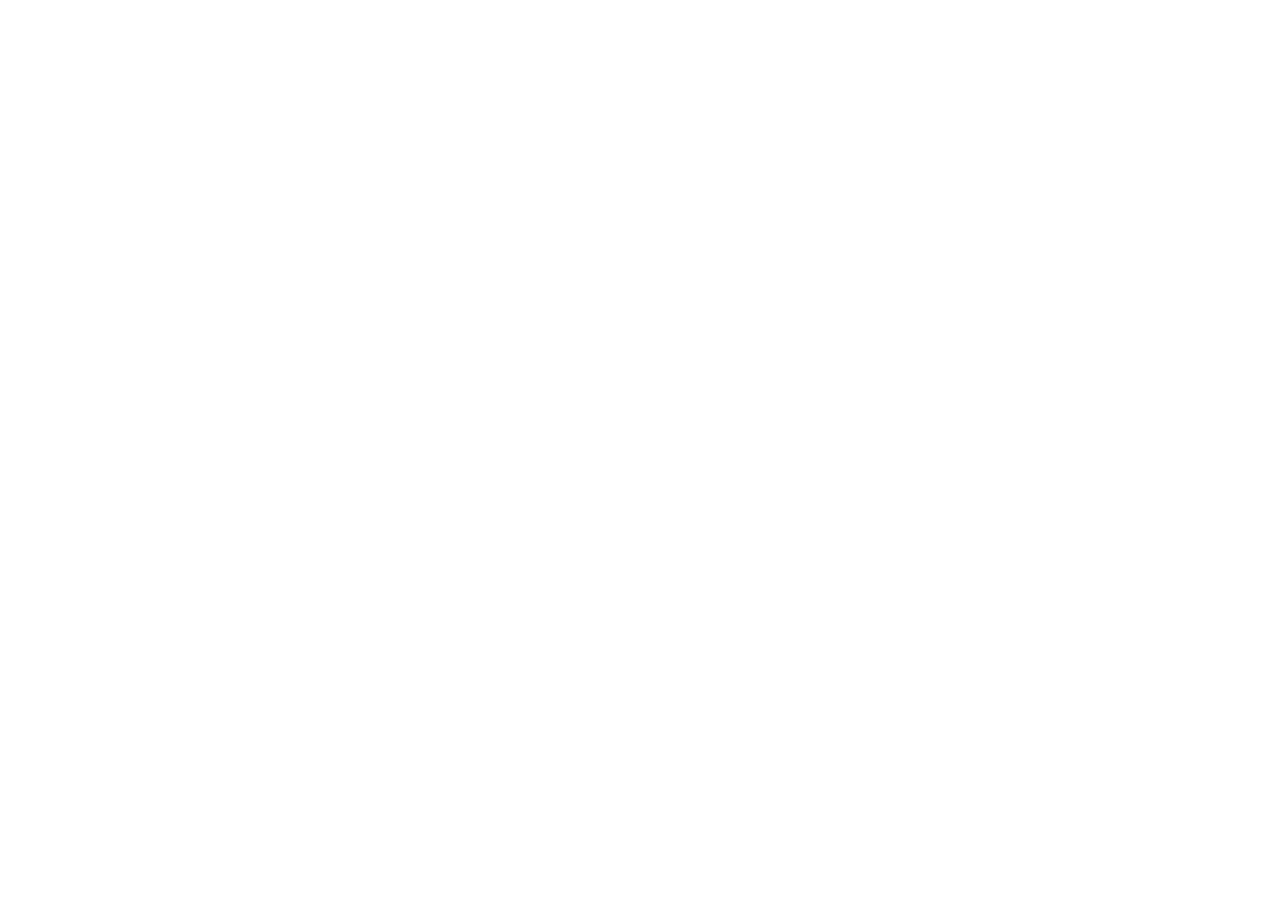
==== index.html @ 2c525b08 "Add files via upload" ====
<!DOCTYPE html>
    <html lang="en">
    <head>
        <meta charset="UTF-8">
        <meta name="viewport" content="width=device-width, initial-scale=1.0">

        <!--=============== FAVICON ===============-->
        <link rel="shortcut icon" href="" type="image/x-icon">

        <!--=============== BOXICONS ===============-->
        

        <!--=============== SWIPER CSS ===============-->
        <link rel="stylesheet" href="">

        <!--=============== CSS ===============-->
        <link rel="stylesheet" href="">

        <title> Responsive portfolio website Ansel </title>
    </head>
    <body>
        <!--=============== HEADER ===============-->
        <header class="header" id="header">
            
        </header>

        <!--=============== MAIN ===============-->
        <main class="main">
            <!--=============== HOME ===============-->
            <section class="home section" id="home">
                
            </section>
            
            <!--=============== ABOUT ===============-->
            <section class="about section" id="about">
                
            </section>

            <!--=============== SKILLS ===============-->
            <section class="skills section" id="skills">
                
            </section>

            <!--=============== SERVICES ===============-->
            <section class="services section">
                
            </section>

            <!--=============== WORK ===============-->
            <section class="work section" id="work">
                
            </section>

            <!--=============== TESTIMONIALS ===============-->
            <section class="testimonial section">
                
            </section>

            <!--=============== CONTACT ===============-->
            <section class="contact section" id="contact">
                
            </section>
        </main>

        <!--=============== FOOTER ===============-->
        <footer class="footer">
            
        </footer>

        <!--=============== SCROLLREVEAL ===============-->
        <script src=""></script>

        <!--=============== SWIPER JS ===============-->
        <script src=""></script>

        <!--=============== MIXITUP FILTER ===============-->
        <script src=""></script>

        <!--=============== MAIN JS ===============-->
        <script src=""></script>
    </body>
</html>
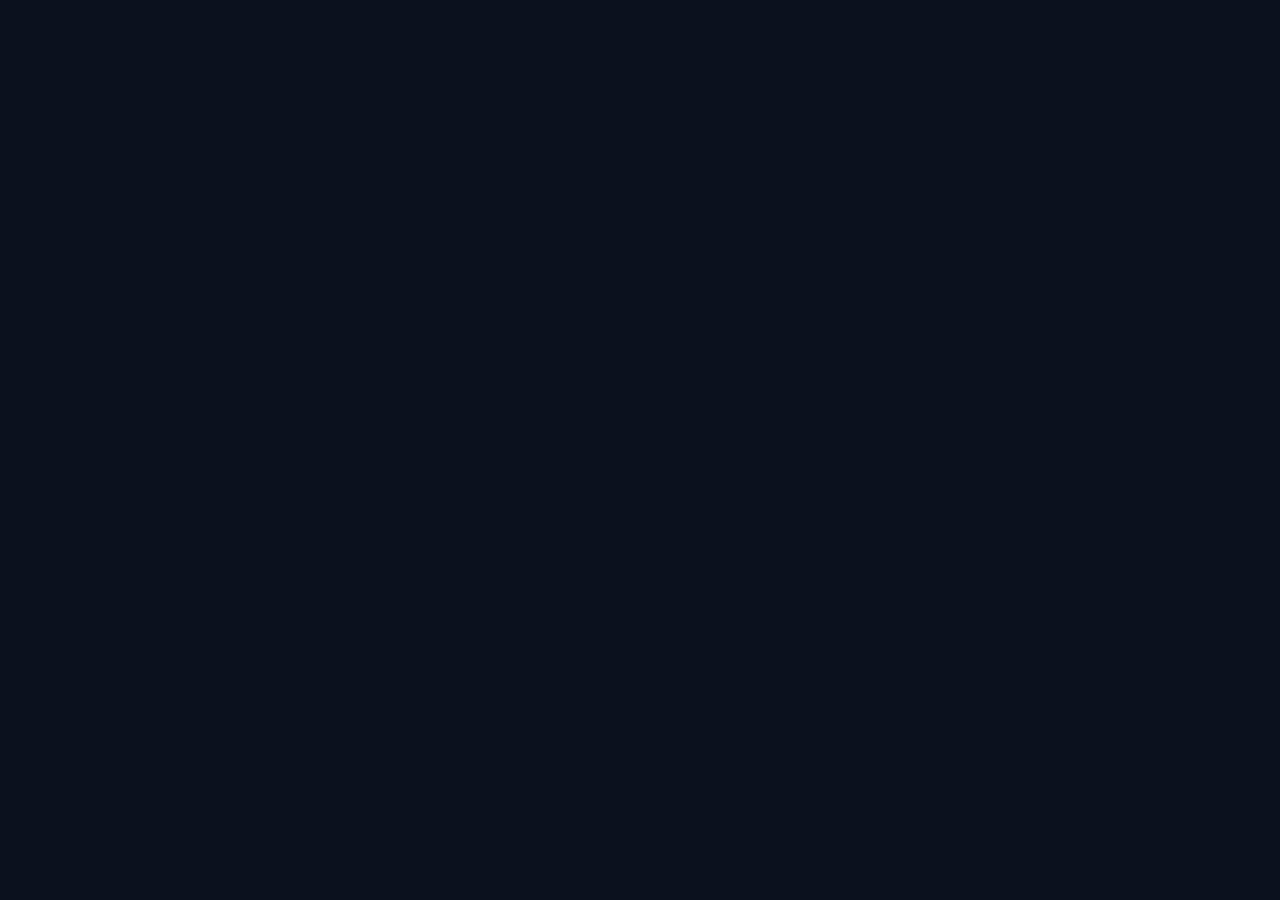
==== commit 1515e5a5: "prueba" ====
--- a/index.html
+++ b/index.html
@@ -5,13 +5,13 @@
         <meta name="viewport" content="width=device-width, initial-scale=1.0">
 
         <!--=============== FAVICON ===============-->
-        <link rel="shortcut icon" href="" type="image/x-icon">
+        <link rel="shortcut icon" href="assets/img/favicon.png" type="image/x-icon">
 
         <!--=============== BOXICONS ===============-->
-        
+        <link href='https://unpkg.com/boxicons@2.1.4/css/boxicons.min.css' rel='stylesheet'>
 
         <!--=============== SWIPER CSS ===============-->
-        <link rel="stylesheet" href="">
+        <link rel="stylesheet" href="assets/css/styles.css">
 
         <!--=============== CSS ===============-->
         <link rel="stylesheet" href="">
@@ -77,6 +77,6 @@
         <script src=""></script>
 
         <!--=============== MAIN JS ===============-->
-        <script src=""></script>
+        <script src="assets/js/main.js"></script>
     </body>
 </html>
--- a/assets/css/styles.css
+++ b/assets/css/styles.css
@@ -0,0 +1,219 @@
+/*=============== GOOGLE FONTS ===============*/
+@import url("https://fonts.googleapis.com/css2?family=Poppins:wght@400;500;600&display=swap");
+
+/*=============== VARIABLES CSS ===============*/
+:root {
+  --header-height: 3.5rem;
+
+  /*========== Colors ==========*/
+  /*Color mode HSL(hue, saturation, lightness)*/
+  /*
+        Purple: hsl(250, 66%, 75%)
+        Blue: hsl(207, 90%, 72%)
+        Pink: hsl(356, 66%, 75%)
+        Teal: hsl(174, 63%, 62%)
+  */
+  --first-hue: 250;
+  --sat: 66%;
+  --lig: 75%;
+  --second-hue: 219;
+  --first-color: hsl(var(--first-hue), var(--sat), var(--lig));
+  --first-color-alt: hsl(var(--first-hue), var(--sat), 71%); /* -4% */
+  --title-color: hsl(var(--second-hue), 15%, 95%);
+  --text-color: hsl(var(--second-hue), 8%, 75%);
+  --text-color-light: hsl(var(--second-hue), 4%, 55%);
+  --body-color: hsl(var(--second-hue), 48%, 8%);
+  --container-color: hsl(var(--second-hue), 32%, 12%);
+
+  /*========== Font and typography ==========*/
+  /*.5rem = 8px | 1rem = 16px ...*/
+  --body-font: 'Poppins', sans-serif;
+  --biggest-font-size: 1.75rem;
+  --h1-font-size: 1.5rem;
+  --h2-font-size: 1.25rem;
+  --h3-font-size: 1rem;
+  --normal-font-size: .938rem;
+  --small-font-size: .813rem;
+  --smaller-font-size: .75rem;
+  --tiny-font-size: .625rem;
+
+  /*========== Font weight ==========*/
+  --font-medium: 500;
+  --font-semibold: 600;
+
+  /*========== z index ==========*/
+  --z-tooltip: 10;
+  --z-fixed: 100;
+  --z-modal: 1000;
+}
+
+/* Responsive typography */
+@media screen and (min-width: 968px) {
+  :root {
+    --biggest-font-size: 2.5rem;
+    --h1-font-size: 2.25rem;
+    --h2-font-size: 1.5rem;
+    --h3-font-size: 1.25rem;
+    --normal-font-size: 1rem;
+    --small-font-size: .875rem;
+    --smaller-font-size: .813rem;
+  }
+}
+
+/*=============== BASE ===============*/
+* {
+  box-sizing: border-box;
+  padding: 0;
+  margin: 0;
+}
+
+html {
+  scroll-behavior: smooth;
+}
+
+body,
+button,
+input,
+textarea {
+  font-family: var(--body-font);
+  font-size: var(--normal-font-size);
+}
+
+body {
+  background-color: var(--body-color);
+  color: var(--text-color);
+  transition: .4s; /* for light mode animation */
+}
+
+h1, h2, h3 {
+  color: var(--title-color);
+  font-weight: var(--font-semibold);
+}
+
+ul {
+  list-style: none;
+}
+
+a {
+  text-decoration: none;
+}
+
+button {
+  cursor: pointer;
+  border: none;
+  outline: none;
+}
+
+img {
+  max-width: 100%;
+  height: auto;
+}
+
+/*=============== THEME ===============*/
+
+
+/*========== Variables Dark theme ==========*/
+
+
+/*========== 
+    Color changes in some parts of 
+    the website, in light theme
+==========*/
+
+
+/*=============== REUSABLE CSS CLASSES ===============*/
+.container {
+  max-width: 968px;
+  margin-left: 1rem;
+  margin-right: 1rem;
+}
+
+.grid {
+  display: grid;
+  gap: 1.25rem;
+}
+
+.main {
+  overflow: hidden;
+}
+
+.section {
+  padding: 4.5rem 0 1rem;
+}
+
+.section__title, 
+.section__subtitle {
+  text-align: center;
+}
+
+.section__title {
+  font-size: var(--h2-font-size);
+  color: var(--first-color);
+  margin-bottom: 2rem;
+}
+
+.section__subtitle {
+  display: block;
+  font-size: var(--smaller-font-size);
+  color: var(--text-color-light);
+}
+
+/*=============== HEADER & NAV===============*/
+
+
+/* Active link */
+
+
+/* Change background header */
+
+
+/*=============== HOME ===============*/
+
+
+/*=============== BUTTONS ===============*/
+
+
+/*=============== ABOUT ===============*/
+
+
+/*=============== SKILLS ===============*/
+
+
+/*=============== SERVICES ===============*/
+
+
+/* Services modal */
+
+
+/*Active modal*/
+
+
+/*=============== WORK ===============*/
+
+
+/* Active item work*/
+
+
+/*=============== TESTIMONIAL ===============*/
+
+
+/* Swiper class */
+
+
+/*=============== CONTACT ===============*/
+
+
+/*=============== FOOTER ===============*/
+
+
+/*=============== SCROLL BAR ===============*/
+
+
+/*=============== BREAKPOINTS ===============*/
+/* For small devices */
+
+
+/* For medium devices */
+
+
+/* For large devices */
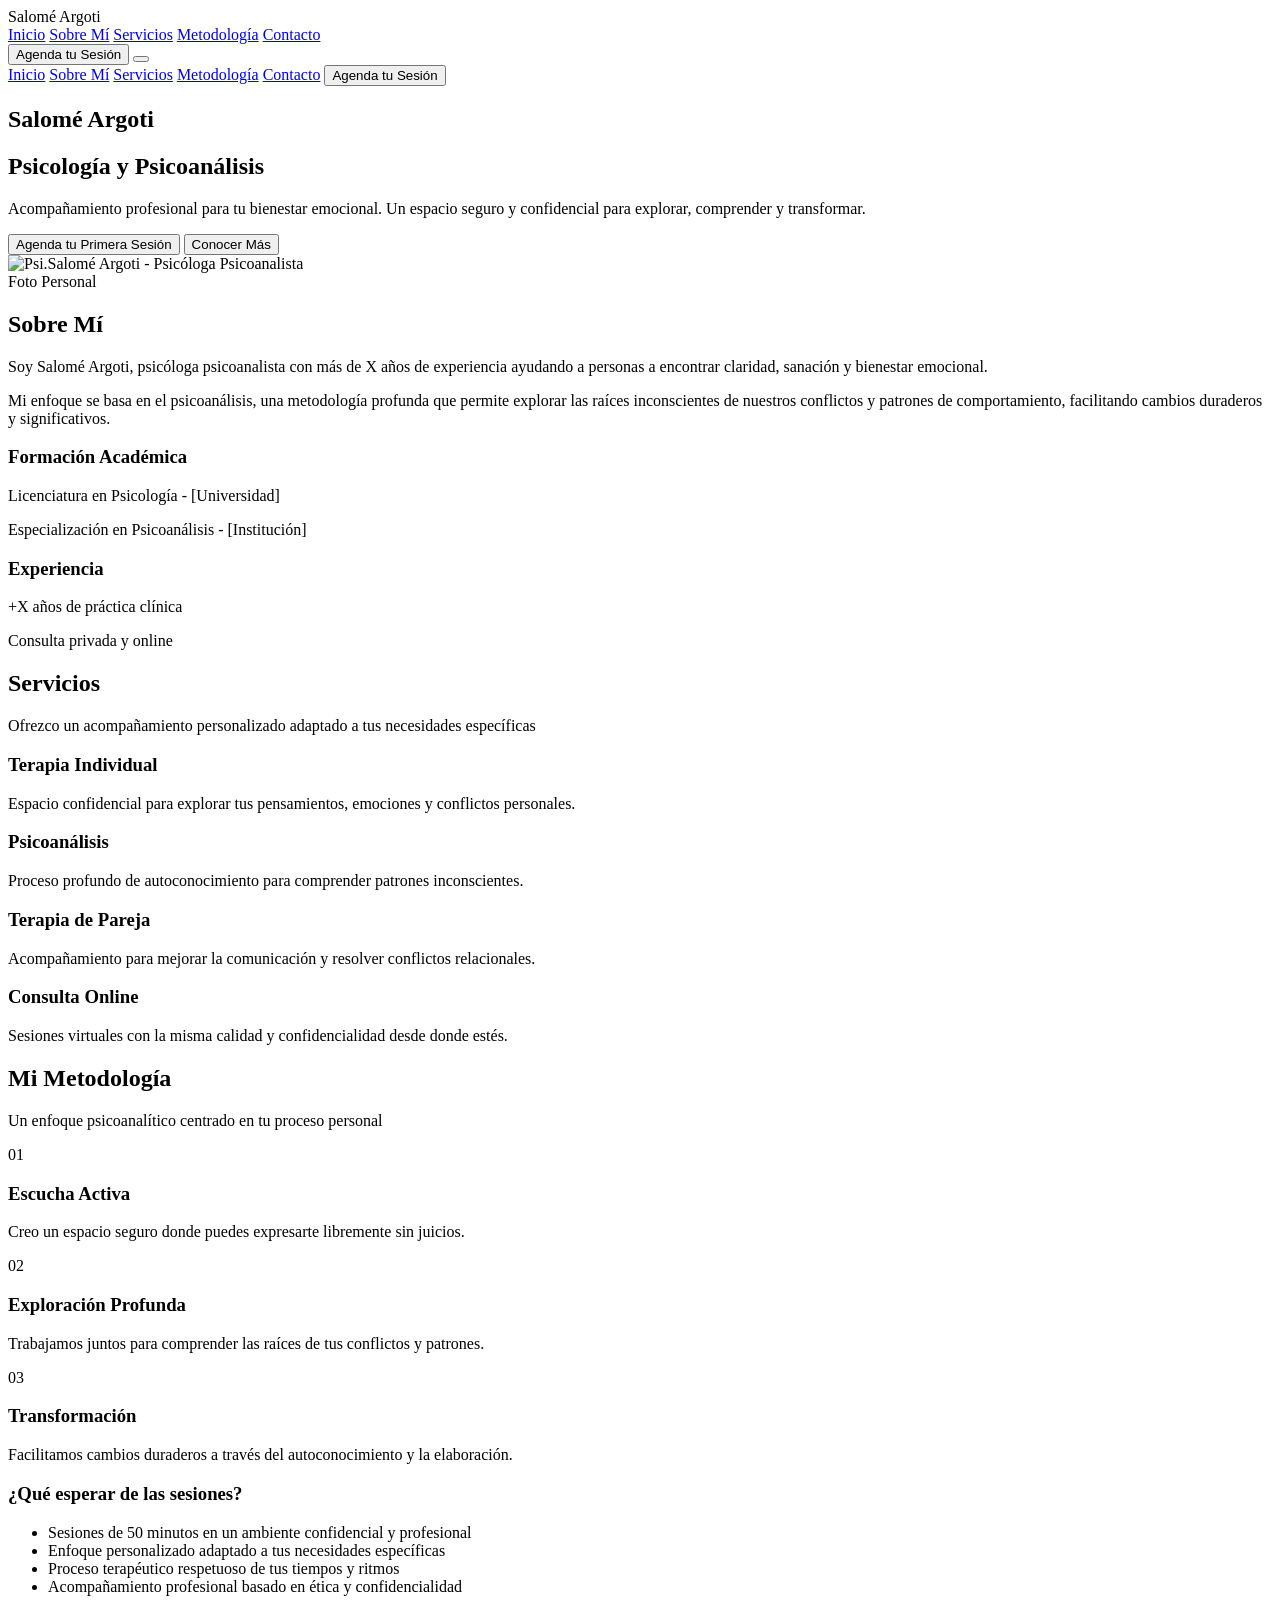
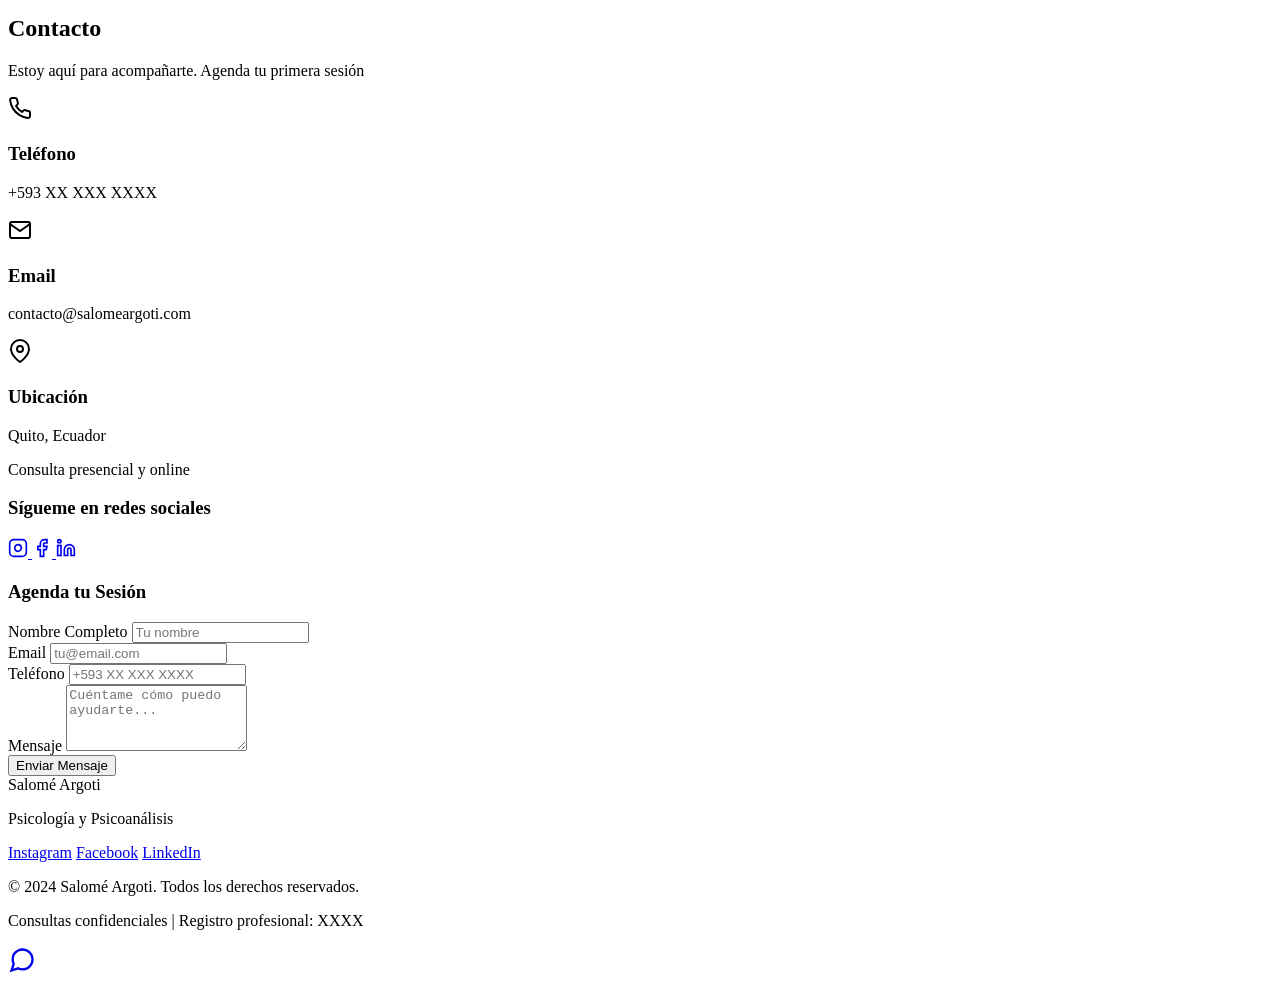
==== commit 6c976b3c: "psi" ====
--- a/index.html
+++ b/index.html
@@ -1,82 +1,372 @@
-<!DOCTYPE html>
-    <html lang="en">
-    <head>
-        <meta charset="UTF-8">
-        <meta name="viewport" content="width=device-width, initial-scale=1.0">
-
-        <!--=============== FAVICON ===============-->
-        <link rel="shortcut icon" href="assets/img/favicon.png" type="image/x-icon">
-
-        <!--=============== BOXICONS ===============-->
-        <link href='https://unpkg.com/boxicons@2.1.4/css/boxicons.min.css' rel='stylesheet'>
-
-        <!--=============== SWIPER CSS ===============-->
-        <link rel="stylesheet" href="assets/css/styles.css">
-
-        <!--=============== CSS ===============-->
-        <link rel="stylesheet" href="">
-
-        <title> Responsive portfolio website Ansel </title>
-    </head>
-    <body>
-        <!--=============== HEADER ===============-->
-        <header class="header" id="header">
-            
-        </header>
-
-        <!--=============== MAIN ===============-->
-        <main class="main">
-            <!--=============== HOME ===============-->
-            <section class="home section" id="home">
-                
-            </section>
-            
-            <!--=============== ABOUT ===============-->
-            <section class="about section" id="about">
-                
-            </section>
-
-            <!--=============== SKILLS ===============-->
-            <section class="skills section" id="skills">
-                
-            </section>
-
-            <!--=============== SERVICES ===============-->
-            <section class="services section">
-                
-            </section>
-
-            <!--=============== WORK ===============-->
-            <section class="work section" id="work">
-                
-            </section>
-
-            <!--=============== TESTIMONIALS ===============-->
-            <section class="testimonial section">
-                
-            </section>
-
-            <!--=============== CONTACT ===============-->
-            <section class="contact section" id="contact">
-                
-            </section>
-        </main>
-
-        <!--=============== FOOTER ===============-->
-        <footer class="footer">
-            
-        </footer>
-
-        <!--=============== SCROLLREVEAL ===============-->
-        <script src=""></script>
-
-        <!--=============== SWIPER JS ===============-->
-        <script src=""></script>
-
-        <!--=============== MIXITUP FILTER ===============-->
-        <script src=""></script>
-
-        <!--=============== MAIN JS ===============-->
-        <script src="assets/js/main.js"></script>
-    </body>
-</html>+<!DOCTYPE html>
+<html lang="es">
+<head>
+    <meta charset="UTF-8">
+    <meta name="viewport" content="width=device-width, initial-scale=1.0">
+    <meta name="description" content="Salomé Argoti - Psicóloga Psicoanalista. Acompañamiento profesional para tu bienestar emocional en Quito, Ecuador.">
+    <meta name="keywords" content="psicóloga, psicoanalista, terapia, Quito, Ecuador, salud mental">
+    <title>Salomé Argoti - Psicóloga Psicoanalista</title>
+    
+    <!-- Styles -->
+    <link rel="stylesheet" href="assets/css/style.css">
+    
+    <!-- Google Fonts -->
+    <link href="https://fonts.googleapis.com/css2?family=Inter:wght@300;400;500;600;700;800&display=swap" rel="stylesheet">
+</head>
+<body>
+    <!-- Navbar -->
+    <nav id="navbar">
+        <div class="container">
+            <div class="nav-content">
+                <div class="logo">Salomé Argoti</div>
+                
+                <div class="nav-links" id="navLinks">
+                    <a href="#inicio" class="nav-link">Inicio</a>
+                    <a href="#sobre-mi" class="nav-link">Sobre Mí</a>
+                    <a href="#servicios" class="nav-link">Servicios</a>
+                    <a href="#metodologia" class="nav-link">Metodología</a>
+                    <a href="#contacto" class="nav-link">Contacto</a>
+                </div>
+
+                <button class="btn-primary desktop-only" onclick="scrollToSection('contacto')">
+                    Agenda tu Sesión
+                </button>
+
+                <button class="hamburger" id="hamburger" aria-label="Menu">
+                    <span></span>
+                    <span></span>
+                    <span></span>
+                </button>
+            </div>
+        </div>
+    </nav>
+
+    <!-- Mobile Menu -->
+    <div class="mobile-menu" id="mobileMenu">
+        <a href="#inicio" class="mobile-link">Inicio</a>
+        <a href="#sobre-mi" class="mobile-link">Sobre Mí</a>
+        <a href="#servicios" class="mobile-link">Servicios</a>
+        <a href="#metodologia" class="mobile-link">Metodología</a>
+        <a href="#contacto" class="mobile-link">Contacto</a>
+        <button class="btn-primary" onclick="scrollToSection('contacto')">
+            Agenda tu Sesión
+        </button>
+    </div>
+
+    <!-- Hero Section -->
+    <section id="inicio" class="hero">
+        <div class="container">
+            <div class="hero-grid">
+                <div class="hero-content">
+                    <h1 class="hero-title fade-in">Salomé Argoti</h1>
+                    <h2 class="hero-subtitle fade-in-delay-1">Psicología y Psicoanálisis</h2>
+                    <p class="hero-text fade-in-delay-2">
+                        Acompañamiento profesional para tu bienestar emocional. 
+                        Un espacio seguro y confidencial para explorar, comprender y transformar.
+                    </p>
+                    <div class="hero-buttons fade-in-delay-3">
+                        <button class="btn-primary" onclick="scrollToSection('contacto')">
+                            Agenda tu Primera Sesión
+                        </button>
+                        <button class="btn-secondary" onclick="scrollToSection('sobre-mi')">
+                            Conocer Más
+                        </button>
+                    </div>
+                </div>
+             <div class="hero-image fade-in-delay-2">
+                <img src="assets/images/hero-salome.jpg" 
+                 alt="Psi.Salomé Argoti - Psicóloga Psicoanalista"
+                 class="hero-img">
+                </div>
+            </div>
+        </div>
+    </section>
+
+    <!-- Sobre Mí Section -->
+    <section id="sobre-mi" class="about">
+        <div class="container">
+            <div class="about-grid">
+                <div class="about-image">
+                    <div class="image-placeholder">
+                        <span>Foto Personal</span>
+                    </div>
+                </div>
+                <div class="about-content">
+                    <h2 class="section-title">Sobre Mí</h2>
+                    <div class="title-divider"></div>
+                    <p class="about-text">
+                        Soy Salomé Argoti, psicóloga psicoanalista con más de X años de experiencia 
+                        ayudando a personas a encontrar claridad, sanación y bienestar emocional.
+                    </p>
+                    <p class="about-text">
+                        Mi enfoque se basa en el psicoanálisis, una metodología profunda que permite 
+                        explorar las raíces inconscientes de nuestros conflictos y patrones de 
+                        comportamiento, facilitando cambios duraderos y significativos.
+                    </p>
+                    
+                    <div class="credentials">
+                        <div class="credential-item">
+                            <div class="bullet"></div>
+                            <div>
+                                <h3 class="credential-title">Formación Académica</h3>
+                                <p class="credential-text">Licenciatura en Psicología - [Universidad]</p>
+                                <p class="credential-text">Especialización en Psicoanálisis - [Institución]</p>
+                            </div>
+                        </div>
+                        <div class="credential-item">
+                            <div class="bullet"></div>
+                            <div>
+                                <h3 class="credential-title">Experiencia</h3>
+                                <p class="credential-text">+X años de práctica clínica</p>
+                                <p class="credential-text">Consulta privada y online</p>
+                            </div>
+                        </div>
+                    </div>
+                </div>
+            </div>
+        </div>
+    </section>
+
+    <!-- Servicios Section -->
+    <section id="servicios" class="services">
+        <div class="container">
+            <div class="section-header">
+                <h2 class="section-title">Servicios</h2>
+                <div class="title-divider center"></div>
+                <p class="section-description">
+                    Ofrezco un acompañamiento personalizado adaptado a tus necesidades específicas
+                </p>
+            </div>
+
+            <div class="services-grid">
+                <div class="service-card">
+                    <div class="service-icon">
+                        <div class="icon-inner"></div>
+                    </div>
+                    <h3 class="service-title">Terapia Individual</h3>
+                    <p class="service-description">
+                        Espacio confidencial para explorar tus pensamientos, emociones y conflictos personales.
+                    </p>
+                </div>
+
+                <div class="service-card">
+                    <div class="service-icon">
+                        <div class="icon-inner"></div>
+                    </div>
+                    <h3 class="service-title">Psicoanálisis</h3>
+                    <p class="service-description">
+                        Proceso profundo de autoconocimiento para comprender patrones inconscientes.
+                    </p>
+                </div>
+
+                <div class="service-card">
+                    <div class="service-icon">
+                        <div class="icon-inner"></div>
+                    </div>
+                    <h3 class="service-title">Terapia de Pareja</h3>
+                    <p class="service-description">
+                        Acompañamiento para mejorar la comunicación y resolver conflictos relacionales.
+                    </p>
+                </div>
+
+                <div class="service-card">
+                    <div class="service-icon">
+                        <div class="icon-inner"></div>
+                    </div>
+                    <h3 class="service-title">Consulta Online</h3>
+                    <p class="service-description">
+                        Sesiones virtuales con la misma calidad y confidencialidad desde donde estés.
+                    </p>
+                </div>
+            </div>
+        </div>
+    </section>
+
+    <!-- Metodología Section -->
+    <section id="metodologia" class="methodology">
+        <div class="container">
+            <div class="section-header">
+                <h2 class="section-title">Mi Metodología</h2>
+                <div class="title-divider center"></div>
+                <p class="section-description">
+                    Un enfoque psicoanalítico centrado en tu proceso personal
+                </p>
+            </div>
+
+            <div class="methodology-grid">
+                <div class="methodology-item">
+                    <div class="step-number">01</div>
+                    <h3 class="methodology-title">Escucha Activa</h3>
+                    <p class="methodology-description">
+                        Creo un espacio seguro donde puedes expresarte libremente sin juicios.
+                    </p>
+                </div>
+
+                <div class="methodology-item">
+                    <div class="step-number">02</div>
+                    <h3 class="methodology-title">Exploración Profunda</h3>
+                    <p class="methodology-description">
+                        Trabajamos juntos para comprender las raíces de tus conflictos y patrones.
+                    </p>
+                </div>
+
+                <div class="methodology-item">
+                    <div class="step-number">03</div>
+                    <h3 class="methodology-title">Transformación</h3>
+                    <p class="methodology-description">
+                        Facilitamos cambios duraderos a través del autoconocimiento y la elaboración.
+                    </p>
+                </div>
+            </div>
+
+            <div class="expectations-box">
+                <h3 class="expectations-title">¿Qué esperar de las sesiones?</h3>
+                <ul class="expectations-list">
+                    <li>Sesiones de 50 minutos en un ambiente confidencial y profesional</li>
+                    <li>Enfoque personalizado adaptado a tus necesidades específicas</li>
+                    <li>Proceso terapéutico respetuoso de tus tiempos y ritmos</li>
+                    <li>Acompañamiento profesional basado en ética y confidencialidad</li>
+                </ul>
+            </div>
+        </div>
+    </section>
+
+    <!-- Contacto Section -->
+    <section id="contacto" class="contact">
+        <div class="container">
+            <div class="section-header">
+                <h2 class="section-title">Contacto</h2>
+                <div class="title-divider center"></div>
+                <p class="section-description">
+                    Estoy aquí para acompañarte. Agenda tu primera sesión
+                </p>
+            </div>
+
+            <div class="contact-grid">
+                <div class="contact-info">
+                    <div class="contact-item">
+                        <div class="contact-icon">
+                            <svg xmlns="http://www.w3.org/2000/svg" width="24" height="24" viewBox="0 0 24 24" fill="none" stroke="currentColor" stroke-width="2">
+                                <path d="M22 16.92v3a2 2 0 0 1-2.18 2 19.79 19.79 0 0 1-8.63-3.07 19.5 19.5 0 0 1-6-6 19.79 19.79 0 0 1-3.07-8.67A2 2 0 0 1 4.11 2h3a2 2 0 0 1 2 1.72 12.84 12.84 0 0 0 .7 2.81 2 2 0 0 1-.45 2.11L8.09 9.91a16 16 0 0 0 6 6l1.27-1.27a2 2 0 0 1 2.11-.45 12.84 12.84 0 0 0 2.81.7A2 2 0 0 1 22 16.92z"/>
+                            </svg>
+                        </div>
+                        <div>
+                            <h3 class="contact-label">Teléfono</h3>
+                            <p class="contact-value">+593 XX XXX XXXX</p>
+                        </div>
+                    </div>
+
+                    <div class="contact-item">
+                        <div class="contact-icon">
+                            <svg xmlns="http://www.w3.org/2000/svg" width="24" height="24" viewBox="0 0 24 24" fill="none" stroke="currentColor" stroke-width="2">
+                                <path d="M4 4h16c1.1 0 2 .9 2 2v12c0 1.1-.9 2-2 2H4c-1.1 0-2-.9-2-2V6c0-1.1.9-2 2-2z"/>
+                                <polyline points="22,6 12,13 2,6"/>
+                            </svg>
+                        </div>
+                        <div>
+                            <h3 class="contact-label">Email</h3>
+                            <p class="contact-value">contacto@salomeargoti.com</p>
+                        </div>
+                    </div>
+
+                    <div class="contact-item">
+                        <div class="contact-icon">
+                            <svg xmlns="http://www.w3.org/2000/svg" width="24" height="24" viewBox="0 0 24 24" fill="none" stroke="currentColor" stroke-width="2">
+                                <path d="M21 10c0 7-9 13-9 13s-9-6-9-13a9 9 0 0 1 18 0z"/>
+                                <circle cx="12" cy="10" r="3"/>
+                            </svg>
+                        </div>
+                        <div>
+                            <h3 class="contact-label">Ubicación</h3>
+                            <p class="contact-value">Quito, Ecuador</p>
+                            <p class="contact-value">Consulta presencial y online</p>
+                        </div>
+                    </div>
+
+                    <div class="social-section">
+                        <h3 class="social-title">Sígueme en redes sociales</h3>
+                        <div class="social-icons">
+                            <a href="#" class="social-icon" aria-label="Instagram">
+                                <svg xmlns="http://www.w3.org/2000/svg" width="20" height="20" viewBox="0 0 24 24" fill="none" stroke="currentColor" stroke-width="2">
+                                    <rect x="2" y="2" width="20" height="20" rx="5" ry="5"/>
+                                    <path d="M16 11.37A4 4 0 1 1 12.63 8 4 4 0 0 1 16 11.37z"/>
+                                    <line x1="17.5" y1="6.5" x2="17.51" y2="6.5"/>
+                                </svg>
+                            </a>
+                            <a href="#" class="social-icon" aria-label="Facebook">
+                                <svg xmlns="http://www.w3.org/2000/svg" width="20" height="20" viewBox="0 0 24 24" fill="none" stroke="currentColor" stroke-width="2">
+                                    <path d="M18 2h-3a5 5 0 0 0-5 5v3H7v4h3v8h4v-8h3l1-4h-4V7a1 1 0 0 1 1-1h3z"/>
+                                </svg>
+                            </a>
+                            <a href="#" class="social-icon" aria-label="LinkedIn">
+                                <svg xmlns="http://www.w3.org/2000/svg" width="20" height="20" viewBox="0 0 24 24" fill="none" stroke="currentColor" stroke-width="2">
+                                    <path d="M16 8a6 6 0 0 1 6 6v7h-4v-7a2 2 0 0 0-2-2 2 2 0 0 0-2 2v7h-4v-7a6 6 0 0 1 6-6z"/>
+                                    <rect x="2" y="9" width="4" height="12"/>
+                                    <circle cx="4" cy="4" r="2"/>
+                                </svg>
+                            </a>
+                        </div>
+                    </div>
+                </div>
+
+                <div class="contact-form-container">
+                    <h3 class="form-title">Agenda tu Sesión</h3>
+                    <div class="contact-form">
+                        <div class="form-group">
+                            <label for="name" class="form-label">Nombre Completo</label>
+                            <input type="text" id="name" class="form-input" placeholder="Tu nombre">
+                        </div>
+                        <div class="form-group">
+                            <label for="email" class="form-label">Email</label>
+                            <input type="email" id="email" class="form-input" placeholder="tu@email.com">
+                        </div>
+                        <div class="form-group">
+                            <label for="phone" class="form-label">Teléfono</label>
+                            <input type="tel" id="phone" class="form-input" placeholder="+593 XX XXX XXXX">
+                        </div>
+                        <div class="form-group">
+                            <label for="message" class="form-label">Mensaje</label>
+                            <textarea id="message" class="form-textarea" rows="4" placeholder="Cuéntame cómo puedo ayudarte..."></textarea>
+                        </div>
+                        <button class="btn-primary btn-full" onclick="handleSubmit()">
+                            Enviar Mensaje
+                        </button>
+                    </div>
+                </div>
+            </div>
+        </div>
+    </section>
+
+    <!-- Footer -->
+    <footer class="footer">
+        <div class="container">
+            <div class="footer-content">
+                <div class="footer-logo">Salomé Argoti</div>
+                <p class="footer-subtitle">Psicología y Psicoanálisis</p>
+                <div class="footer-links">
+                    <a href="#" class="footer-link">Instagram</a>
+                    <a href="#" class="footer-link">Facebook</a>
+                    <a href="#" class="footer-link">LinkedIn</a>
+                </div>
+                <div class="footer-bottom">
+                    <p class="footer-text">© 2024 Salomé Argoti. Todos los derechos reservados.</p>
+                    <p class="footer-text">Consultas confidenciales | Registro profesional: XXXX</p>
+                </div>
+            </div>
+        </div>
+    </footer>
+
+    <!-- WhatsApp Floating Button -->
+    <a href="https://wa.me/593XXXXXXXXX" target="_blank" rel="noopener noreferrer" class="whatsapp-float" aria-label="WhatsApp">
+        <svg xmlns="http://www.w3.org/2000/svg" width="28" height="28" viewBox="0 0 24 24" fill="none" stroke="currentColor" stroke-width="2">
+            <path d="M21 11.5a8.38 8.38 0 0 1-.9 3.8 8.5 8.5 0 0 1-7.6 4.7 8.38 8.38 0 0 1-3.8-.9L3 21l1.9-5.7a8.38 8.38 0 0 1-.9-3.8 8.5 8.5 0 0 1 4.7-7.6 8.38 8.38 0 0 1 3.8-.9h.5a8.48 8.48 0 0 1 8 8v.5z"/>
+        </svg>
+    </a>
+
+    <!-- Scripts -->
+    <script src="https://cdnjs.cloudflare.com/ajax/libs/jquery/3.6.0/jquery.min.js"></script>
+    <script src="assets/js/particles.min.js"></script>
+    <script src="assets/js/app.js"></script>
+    <script src="assets/js/script.js"></script>
+</body>
+</html>
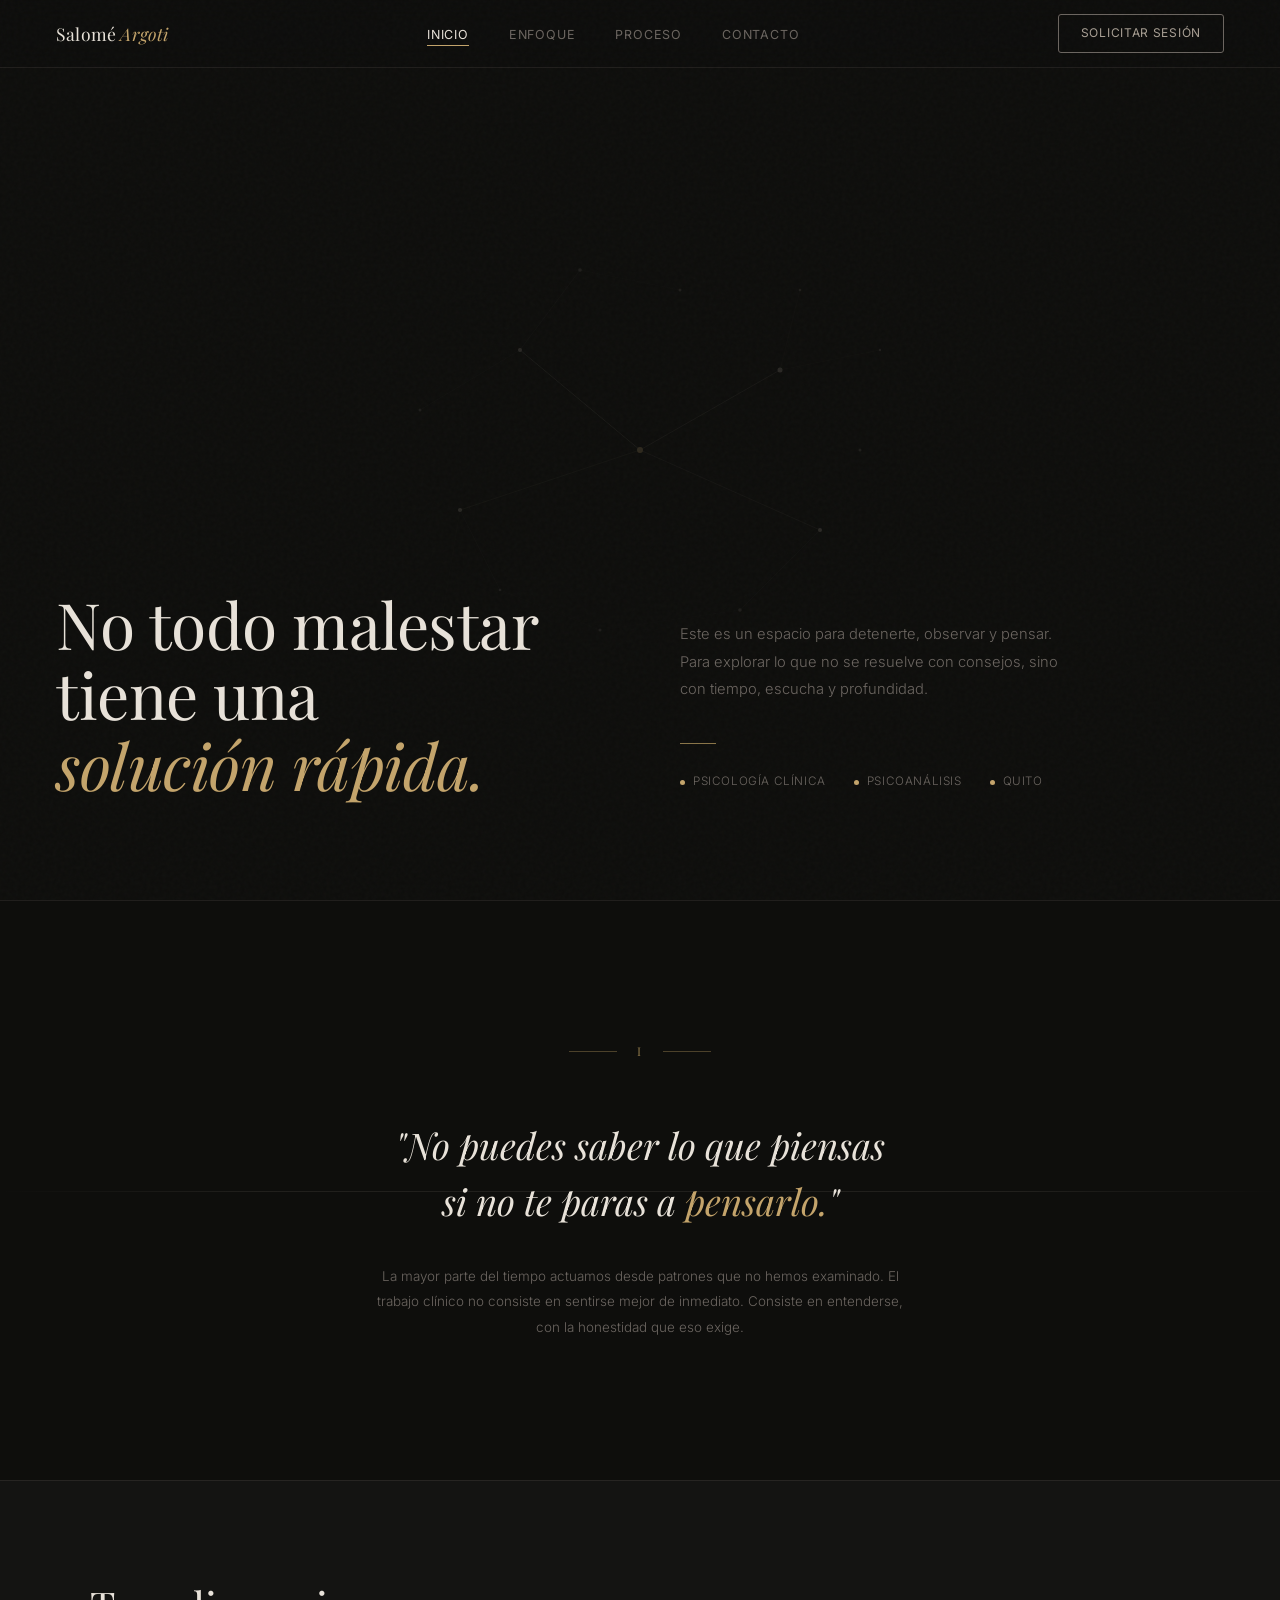
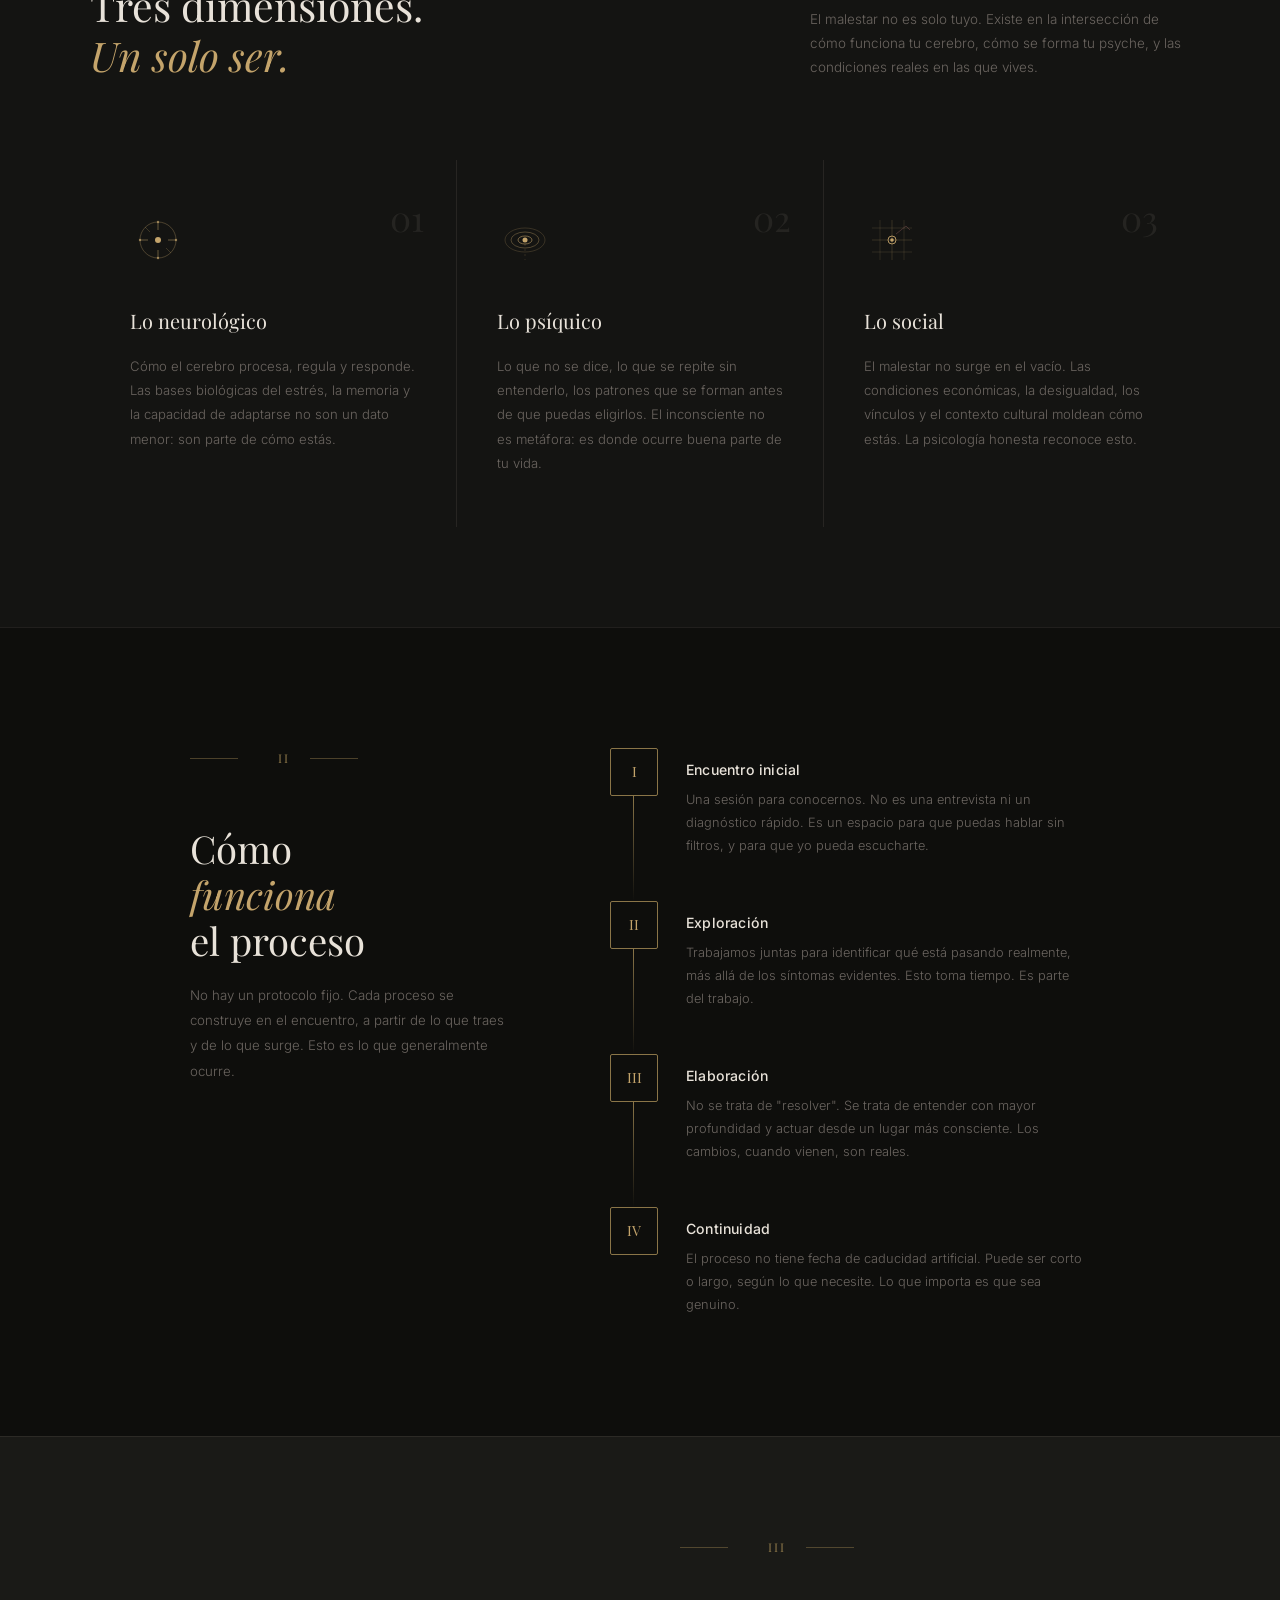
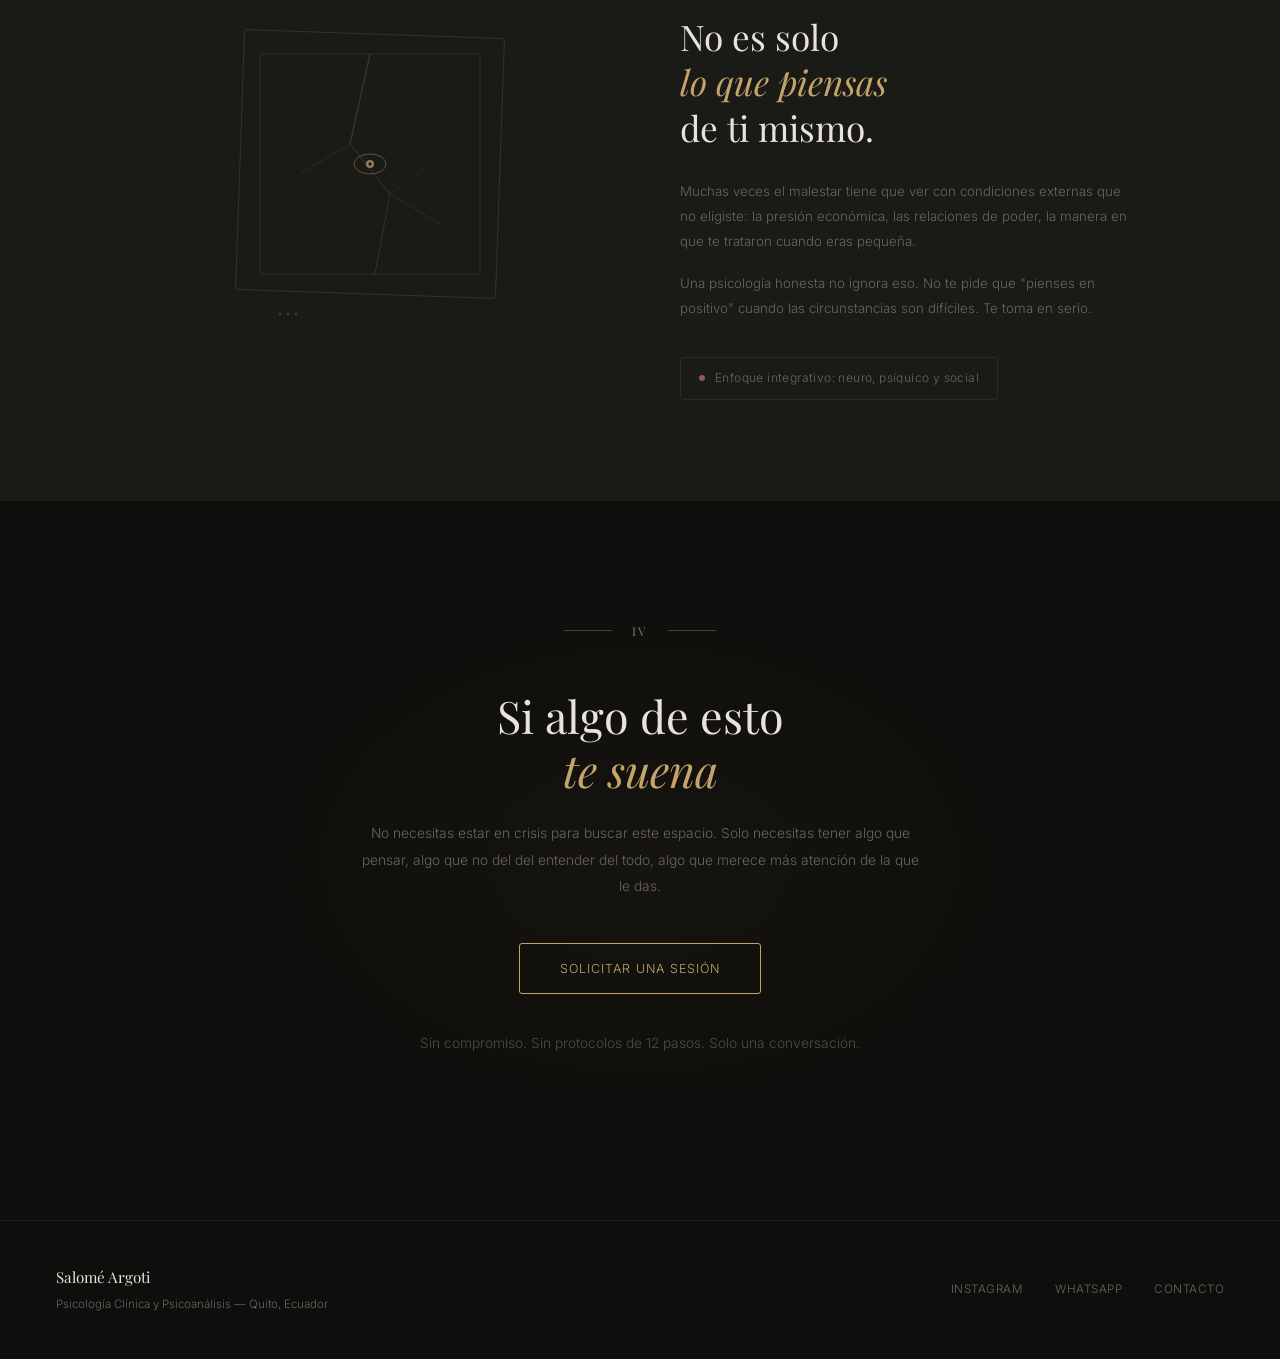
==== commit 38809b8c: "me new brand" ====
--- a/index.html
+++ b/index.html
@@ -1,372 +1,387 @@
 <!DOCTYPE html>
 <html lang="es">
 <head>
-    <meta charset="UTF-8">
-    <meta name="viewport" content="width=device-width, initial-scale=1.0">
-    <meta name="description" content="Salomé Argoti - Psicóloga Psicoanalista. Acompañamiento profesional para tu bienestar emocional en Quito, Ecuador.">
-    <meta name="keywords" content="psicóloga, psicoanalista, terapia, Quito, Ecuador, salud mental">
-    <title>Salomé Argoti - Psicóloga Psicoanalista</title>
-    
-    <!-- Styles -->
-    <link rel="stylesheet" href="assets/css/style.css">
-    
-    <!-- Google Fonts -->
-    <link href="https://fonts.googleapis.com/css2?family=Inter:wght@300;400;500;600;700;800&display=swap" rel="stylesheet">
+  <meta charset="UTF-8"/>
+  <meta name="viewport" content="width=device-width, initial-scale=1.0"/>
+  <meta name="description" content="Psicología Clínica y Psicoanálisis en Quito. Un espacio para detenerte, observar y pensar con profundidad. Salomé Argoti."/>
+  <meta name="theme-color" content="#0e0e0c"/>
+
+  <!-- Open Graph (redes sociales) -->
+  <meta property="og:title"       content="Psicología Clínica — Salomé Argoti"/>
+  <meta property="og:description" content="Espacio de psicología clínica y psicoanálisis en Quito. Enfoque integrativo: neurológico, psíquico y social."/>
+  <meta property="og:type"        content="website"/>
+  <meta property="og:url"         content="https://tu-usuario.github.io/clinica/"/>
+  <meta property="og:image"       content="assets/images/og-image.png"/>
+
+  <title>Psicología Clínica — Salomé Argoti</title>
+
+  <!-- Favicon -->
+  <link rel="icon" type="image/svg+xml" href="assets/images/favicon.svg"/>
+
+  <!-- Fuentes (Google Fonts — subset automático para rendimiento) -->
+  <link rel="preconnect" href="https://fonts.googleapis.com"/>
+  <link rel="preconnect" href="https://fonts.gstatic.com" crossorigin/>
+  <link href="https://fonts.googleapis.com/css2?family=Playfair+Display:ital,wght@0,400;0,500;1,400;1,500&family=Inter:wght@300;400;500&display=swap" rel="stylesheet"/>
+
+  <!-- CSS principal -->
+  <link rel="stylesheet" href="assets/css/style.css"/>
 </head>
 <body>
-    <!-- Navbar -->
-    <nav id="navbar">
-        <div class="container">
-            <div class="nav-content">
-                <div class="logo">Salomé Argoti</div>
-                
-                <div class="nav-links" id="navLinks">
-                    <a href="#inicio" class="nav-link">Inicio</a>
-                    <a href="#sobre-mi" class="nav-link">Sobre Mí</a>
-                    <a href="#servicios" class="nav-link">Servicios</a>
-                    <a href="#metodologia" class="nav-link">Metodología</a>
-                    <a href="#contacto" class="nav-link">Contacto</a>
-                </div>
-
-                <button class="btn-primary desktop-only" onclick="scrollToSection('contacto')">
-                    Agenda tu Sesión
-                </button>
-
-                <button class="hamburger" id="hamburger" aria-label="Menu">
-                    <span></span>
-                    <span></span>
-                    <span></span>
-                </button>
-            </div>
+
+<!-- ═══════════════════════════════════════════════════════════
+     NAVBAR
+     ═══════════════════════════════════════════════════════════ -->
+<nav>
+  <a href="#inicio" class="nav-logo">Salomé <em>Argoti</em></a>
+
+  <ul class="nav-links">
+    <li><a href="#inicio">Inicio</a></li>
+    <li><a href="#enfoque">Enfoque</a></li>
+    <li><a href="#proceso">Proceso</a></li>
+    <li><a href="#contacto">Contacto</a></li>
+  </ul>
+
+  <a href="#contacto" class="nav-cta">Solicitar sesión</a>
+
+  <!-- Hamburger (visible solo mobile) -->
+  <button class="nav-hamburger" aria-label="Abrir menú">
+    <span></span>
+    <span></span>
+    <span></span>
+  </button>
+</nav>
+
+<!-- Overlay menú móvil -->
+<div class="nav-mobile-overlay">
+  <a href="#inicio">Inicio</a>
+  <a href="#enfoque">Enfoque</a>
+  <a href="#proceso">Proceso</a>
+  <a href="#contacto">Contacto</a>
+  <a href="#contacto" class="mobile-cta">Solicitar sesión</a>
+</div>
+
+<!-- ═══════════════════════════════════════════════════════════
+     HERO
+     ═══════════════════════════════════════════════════════════ -->
+<section class="hero" id="inicio">
+
+  <!-- Ilustración conceptual: red neuronal -->
+  <svg class="hero-illustration" viewBox="0 0 680 680" fill="none" xmlns="http://www.w3.org/2000/svg" aria-hidden="true">
+    <!-- Nodos -->
+    <circle cx="340" cy="340" r="3"   fill="#c4a46b"/>
+    <circle cx="220" cy="240" r="2"   fill="#a89f94"/>
+    <circle cx="480" cy="260" r="2.5" fill="#a89f94"/>
+    <circle cx="160" cy="400" r="2"   fill="#a89f94"/>
+    <circle cx="520" cy="420" r="2"   fill="#a89f94"/>
+    <circle cx="280" cy="160" r="1.8" fill="#6b6560"/>
+    <circle cx="440" cy="500" r="1.8" fill="#6b6560"/>
+    <circle cx="120" cy="300" r="1.5" fill="#6b6560"/>
+    <circle cx="560" cy="340" r="1.5" fill="#6b6560"/>
+    <circle cx="300" cy="520" r="1.5" fill="#6b6560"/>
+    <circle cx="380" cy="180" r="1.5" fill="#6b6560"/>
+    <circle cx="200" cy="480" r="1.3" fill="#6b6560"/>
+    <circle cx="500" cy="180" r="1.3" fill="#6b6560"/>
+    <circle cx="140" cy="520" r="1.2" fill="#6b6560"/>
+    <circle cx="580" cy="240" r="1.2" fill="#6b6560"/>
+    <!-- Conexiones sinápticas -->
+    <line x1="340" y1="340" x2="220" y2="240" stroke="#a89f94" stroke-width=".7" opacity=".6"/>
+    <line x1="340" y1="340" x2="480" y2="260" stroke="#a89f94" stroke-width=".7" opacity=".5"/>
+    <line x1="340" y1="340" x2="160" y2="400" stroke="#a89f94" stroke-width=".6" opacity=".4"/>
+    <line x1="340" y1="340" x2="520" y2="420" stroke="#a89f94" stroke-width=".6" opacity=".45"/>
+    <line x1="220" y1="240" x2="280" y2="160" stroke="#6b6560" stroke-width=".5" opacity=".5"/>
+    <line x1="220" y1="240" x2="120" y2="300" stroke="#6b6560" stroke-width=".5" opacity=".4"/>
+    <line x1="480" y1="260" x2="500" y2="180" stroke="#6b6560" stroke-width=".5" opacity=".4"/>
+    <line x1="480" y1="260" x2="580" y2="240" stroke="#6b6560" stroke-width=".5" opacity=".35"/>
+    <line x1="160" y1="400" x2="200" y2="480" stroke="#6b6560" stroke-width=".5" opacity=".4"/>
+    <line x1="160" y1="400" x2="140" y2="520" stroke="#6b6560" stroke-width=".4" opacity=".3"/>
+    <line x1="520" y1="420" x2="440" y2="500" stroke="#6b6560" stroke-width=".5" opacity=".4"/>
+    <line x1="280" y1="160" x2="380" y2="180" stroke="#6b6560" stroke-width=".4" opacity=".35"/>
+    <line x1="300" y1="520" x2="200" y2="480" stroke="#6b6560" stroke-width=".4" opacity=".3"/>
+    <line x1="300" y1="520" x2="440" y2="500" stroke="#6b6560" stroke-width=".4" opacity=".3"/>
+    <!-- Anillos lejanos -->
+    <circle cx="340" cy="340" r="180" stroke="#a89f94" stroke-width=".5" opacity=".15" fill="none" stroke-dasharray="4 8"/>
+    <circle cx="340" cy="340" r="260" stroke="#6b6560" stroke-width=".4" opacity=".1"  fill="none" stroke-dasharray="2 12"/>
+  </svg>
+
+  <div class="hero-content">
+    <div class="hero-left reveal">
+      <h1>
+        No todo malestar<br>
+        tiene una <em>solución rápida.</em>
+      </h1>
+    </div>
+    <div class="hero-right reveal reveal-delay-1">
+      <p>
+        Este es un espacio para detenerte, observar y pensar.
+        Para explorar lo que no se resuelve con consejos,
+        sino con tiempo, escucha y profundidad.
+      </p>
+      <div class="hero-divider"></div>
+      <div class="hero-meta">
+        <span><div class="dot"></div>Psicología Clínica</span>
+        <span><div class="dot"></div>Psicoanálisis</span>
+        <span><div class="dot"></div>Quito</span>
+      </div>
+    </div>
+  </div>
+
+  <div class="scroll-hint">
+    <span>Leer</span>
+    <div class="arrow"></div>
+  </div>
+</section>
+
+<!-- ═══════════════════════════════════════════════════════════
+     THE PAUSE — Pensamiento
+     ═══════════════════════════════════════════════════════════ -->
+<section class="section-pause" id="pensamiento">
+  <div class="pause-neuron"></div>
+  <div class="pause-inner reveal">
+    <div class="section-numeral">I</div>
+    <p class="pause-quote">
+      "No puedes saber lo que piensas<br>
+      si no te paras a <em>pensarlo.</em>"
+    </p>
+    <p class="pause-note">
+      La mayor parte del tiempo actuamos desde patrones que no hemos examinado.
+      El trabajo clínico no consiste en sentirse mejor de inmediato.
+      Consiste en entenderse, con la honestidad que eso exige.
+    </p>
+  </div>
+</section>
+
+<!-- ═══════════════════════════════════════════════════════════
+     INTEGRACIÓN — Neuro / Psíquico / Social
+     ═══════════════════════════════════════════════════════════ -->
+<section class="section-integration" id="enfoque">
+  <div class="integration-header reveal">
+    <h2>Tres dimensiones.<br><em>Un solo ser.</em></h2>
+    <p>
+      El malestar no es solo tuyo. Existe en la intersección
+      de cómo funciona tu cerebro, cómo se forma tu psyche,
+      y las condiciones reales en las que vives.
+    </p>
+  </div>
+
+  <div class="pillars">
+    <!-- NEURO -->
+    <div class="pillar reveal">
+      <span class="pillar-num">01</span>
+      <svg class="pillar-svg" viewBox="0 0 56 56" fill="none" aria-hidden="true">
+        <circle cx="28" cy="28" r="18" stroke="#c4a46b" stroke-width=".8" fill="none" opacity=".4"/>
+        <circle cx="28" cy="28" r="3"  fill="#c4a46b"/>
+        <line x1="28" y1="10" x2="28" y2="18" stroke="#c4a46b" stroke-width=".8" opacity=".6"/>
+        <line x1="28" y1="38" x2="28" y2="46" stroke="#c4a46b" stroke-width=".8" opacity=".6"/>
+        <line x1="10" y1="28" x2="18" y2="28" stroke="#c4a46b" stroke-width=".8" opacity=".6"/>
+        <line x1="38" y1="28" x2="46" y2="28" stroke="#c4a46b" stroke-width=".8" opacity=".6"/>
+        <line x1="15" y1="15" x2="20" y2="20" stroke="#c4a46b" stroke-width=".6" opacity=".4"/>
+        <line x1="36" y1="36" x2="41" y2="41" stroke="#c4a46b" stroke-width=".6" opacity=".4"/>
+        <circle cx="28" cy="10" r="1.2" fill="#c4a46b" opacity=".7"/>
+        <circle cx="28" cy="46" r="1.2" fill="#c4a46b" opacity=".7"/>
+        <circle cx="10" cy="28" r="1.2" fill="#c4a46b" opacity=".7"/>
+        <circle cx="46" cy="28" r="1.2" fill="#c4a46b" opacity=".7"/>
+      </svg>
+      <h3>Lo neurológico</h3>
+      <p>
+        Cómo el cerebro procesa, regula y responde.
+        Las bases biológicas del estrés, la memoria
+        y la capacidad de adaptarse no son un dato menor:
+        son parte de cómo estás.
+      </p>
+    </div>
+
+    <!-- PSÍQUICO -->
+    <div class="pillar reveal reveal-delay-1">
+      <span class="pillar-num">02</span>
+      <svg class="pillar-svg" viewBox="0 0 56 56" fill="none" aria-hidden="true">
+        <ellipse cx="28" cy="28" rx="20" ry="12" stroke="#c4a46b" stroke-width=".7" fill="none" opacity=".3"/>
+        <ellipse cx="28" cy="28" rx="14" ry="8"  stroke="#c4a46b" stroke-width=".7" fill="none" opacity=".5"/>
+        <ellipse cx="28" cy="28" rx="7"  ry="4"  stroke="#c4a46b" stroke-width=".8" fill="none" opacity=".7"/>
+        <circle  cx="28" cy="28" r="2.5" fill="#c4a46b"/>
+        <line x1="28" y1="32" x2="28" y2="48" stroke="#c4a46b" stroke-width=".5" opacity=".35" stroke-dasharray="2 3"/>
+      </svg>
+      <h3>Lo psíquico</h3>
+      <p>
+        Lo que no se dice, lo que se repite sin entenderlo,
+        los patrones que se forman antes de que puedas
+        eligirlos. El inconsciente no es metáfora:
+        es donde ocurre buena parte de tu vida.
+      </p>
+    </div>
+
+    <!-- SOCIAL -->
+    <div class="pillar reveal reveal-delay-2">
+      <span class="pillar-num">03</span>
+      <svg class="pillar-svg" viewBox="0 0 56 56" fill="none" aria-hidden="true">
+        <line x1="8"  y1="16" x2="48" y2="16" stroke="#c4a46b" stroke-width=".5" opacity=".3"/>
+        <line x1="8"  y1="28" x2="48" y2="28" stroke="#c4a46b" stroke-width=".5" opacity=".4"/>
+        <line x1="8"  y1="40" x2="48" y2="40" stroke="#c4a46b" stroke-width=".5" opacity=".3"/>
+        <line x1="16" y1="8"  x2="16" y2="48" stroke="#c4a46b" stroke-width=".5" opacity=".3"/>
+        <line x1="28" y1="8"  x2="28" y2="48" stroke="#c4a46b" stroke-width=".5" opacity=".4"/>
+        <line x1="40" y1="8"  x2="40" y2="48" stroke="#c4a46b" stroke-width=".5" opacity=".3"/>
+        <circle cx="28" cy="28" r="4"   fill="none" stroke="#c4a46b" stroke-width=".9"/>
+        <circle cx="28" cy="28" r="1.8" fill="#c4a46b"/>
+        <line x1="32" y1="22" x2="42" y2="14" stroke="#8b5a5a" stroke-width=".7" opacity=".6"/>
+        <line x1="42" y1="14" x2="46" y2="18" stroke="#8b5a5a" stroke-width=".7" opacity=".6"/>
+      </svg>
+      <h3>Lo social</h3>
+      <p>
+        El malestar no surge en el vacío.
+        Las condiciones económicas, la desigualdad,
+        los vínculos y el contexto cultural
+        moldean cómo estás. La psicología honesta
+        reconoce esto.
+      </p>
+    </div>
+  </div>
+</section>
+
+<!-- ═══════════════════════════════════════════════════════════
+     MÉTODO — Cómo funciona el proceso
+     ═══════════════════════════════════════════════════════════ -->
+<section class="section-method" id="proceso">
+  <div class="method-inner">
+    <div class="method-left reveal">
+      <div class="section-numeral" style="justify-content:flex-start;">
+        <span style="width:0;"></span>II
+      </div>
+      <h2>Cómo<br><em>funciona</em><br>el proceso</h2>
+      <p>
+        No hay un protocolo fijo.
+        Cada proceso se construye en el encuentro,
+        a partir de lo que traes y de lo que surge.
+        Esto es lo que generalmente ocurre.
+      </p>
+    </div>
+
+    <div class="method-steps reveal reveal-delay-1">
+      <div class="method-step">
+        <div class="step-marker">I</div>
+        <div class="step-body">
+          <h4>Encuentro inicial</h4>
+          <p>Una sesión para conocernos. No es una entrevista ni un diagnóstico rápido. Es un espacio para que puedas hablar sin filtros, y para que yo pueda escucharte.</p>
         </div>
-    </nav>
-
-    <!-- Mobile Menu -->
-    <div class="mobile-menu" id="mobileMenu">
-        <a href="#inicio" class="mobile-link">Inicio</a>
-        <a href="#sobre-mi" class="mobile-link">Sobre Mí</a>
-        <a href="#servicios" class="mobile-link">Servicios</a>
-        <a href="#metodologia" class="mobile-link">Metodología</a>
-        <a href="#contacto" class="mobile-link">Contacto</a>
-        <button class="btn-primary" onclick="scrollToSection('contacto')">
-            Agenda tu Sesión
-        </button>
-    </div>
-
-    <!-- Hero Section -->
-    <section id="inicio" class="hero">
-        <div class="container">
-            <div class="hero-grid">
-                <div class="hero-content">
-                    <h1 class="hero-title fade-in">Salomé Argoti</h1>
-                    <h2 class="hero-subtitle fade-in-delay-1">Psicología y Psicoanálisis</h2>
-                    <p class="hero-text fade-in-delay-2">
-                        Acompañamiento profesional para tu bienestar emocional. 
-                        Un espacio seguro y confidencial para explorar, comprender y transformar.
-                    </p>
-                    <div class="hero-buttons fade-in-delay-3">
-                        <button class="btn-primary" onclick="scrollToSection('contacto')">
-                            Agenda tu Primera Sesión
-                        </button>
-                        <button class="btn-secondary" onclick="scrollToSection('sobre-mi')">
-                            Conocer Más
-                        </button>
-                    </div>
-                </div>
-             <div class="hero-image fade-in-delay-2">
-                <img src="assets/images/hero-salome.jpg" 
-                 alt="Psi.Salomé Argoti - Psicóloga Psicoanalista"
-                 class="hero-img">
-                </div>
-            </div>
+      </div>
+      <div class="method-step">
+        <div class="step-marker">II</div>
+        <div class="step-body">
+          <h4>Exploración</h4>
+          <p>Trabajamos juntas para identificar qué está pasando realmente, más allá de los síntomas evidentes. Esto toma tiempo. Es parte del trabajo.</p>
         </div>
-    </section>
-
-    <!-- Sobre Mí Section -->
-    <section id="sobre-mi" class="about">
-        <div class="container">
-            <div class="about-grid">
-                <div class="about-image">
-                    <div class="image-placeholder">
-                        <span>Foto Personal</span>
-                    </div>
-                </div>
-                <div class="about-content">
-                    <h2 class="section-title">Sobre Mí</h2>
-                    <div class="title-divider"></div>
-                    <p class="about-text">
-                        Soy Salomé Argoti, psicóloga psicoanalista con más de X años de experiencia 
-                        ayudando a personas a encontrar claridad, sanación y bienestar emocional.
-                    </p>
-                    <p class="about-text">
-                        Mi enfoque se basa en el psicoanálisis, una metodología profunda que permite 
-                        explorar las raíces inconscientes de nuestros conflictos y patrones de 
-                        comportamiento, facilitando cambios duraderos y significativos.
-                    </p>
-                    
-                    <div class="credentials">
-                        <div class="credential-item">
-                            <div class="bullet"></div>
-                            <div>
-                                <h3 class="credential-title">Formación Académica</h3>
-                                <p class="credential-text">Licenciatura en Psicología - [Universidad]</p>
-                                <p class="credential-text">Especialización en Psicoanálisis - [Institución]</p>
-                            </div>
-                        </div>
-                        <div class="credential-item">
-                            <div class="bullet"></div>
-                            <div>
-                                <h3 class="credential-title">Experiencia</h3>
-                                <p class="credential-text">+X años de práctica clínica</p>
-                                <p class="credential-text">Consulta privada y online</p>
-                            </div>
-                        </div>
-                    </div>
-                </div>
-            </div>
+      </div>
+      <div class="method-step">
+        <div class="step-marker">III</div>
+        <div class="step-body">
+          <h4>Elaboración</h4>
+          <p>No se trata de "resolver". Se trata de entender con mayor profundidad y actuar desde un lugar más consciente. Los cambios, cuando vienen, son reales.</p>
         </div>
-    </section>
-
-    <!-- Servicios Section -->
-    <section id="servicios" class="services">
-        <div class="container">
-            <div class="section-header">
-                <h2 class="section-title">Servicios</h2>
-                <div class="title-divider center"></div>
-                <p class="section-description">
-                    Ofrezco un acompañamiento personalizado adaptado a tus necesidades específicas
-                </p>
-            </div>
-
-            <div class="services-grid">
-                <div class="service-card">
-                    <div class="service-icon">
-                        <div class="icon-inner"></div>
-                    </div>
-                    <h3 class="service-title">Terapia Individual</h3>
-                    <p class="service-description">
-                        Espacio confidencial para explorar tus pensamientos, emociones y conflictos personales.
-                    </p>
-                </div>
-
-                <div class="service-card">
-                    <div class="service-icon">
-                        <div class="icon-inner"></div>
-                    </div>
-                    <h3 class="service-title">Psicoanálisis</h3>
-                    <p class="service-description">
-                        Proceso profundo de autoconocimiento para comprender patrones inconscientes.
-                    </p>
-                </div>
-
-                <div class="service-card">
-                    <div class="service-icon">
-                        <div class="icon-inner"></div>
-                    </div>
-                    <h3 class="service-title">Terapia de Pareja</h3>
-                    <p class="service-description">
-                        Acompañamiento para mejorar la comunicación y resolver conflictos relacionales.
-                    </p>
-                </div>
-
-                <div class="service-card">
-                    <div class="service-icon">
-                        <div class="icon-inner"></div>
-                    </div>
-                    <h3 class="service-title">Consulta Online</h3>
-                    <p class="service-description">
-                        Sesiones virtuales con la misma calidad y confidencialidad desde donde estés.
-                    </p>
-                </div>
-            </div>
+      </div>
+      <div class="method-step">
+        <div class="step-marker">IV</div>
+        <div class="step-body">
+          <h4>Continuidad</h4>
+          <p>El proceso no tiene fecha de caducidad artificial. Puede ser corto o largo, según lo que necesite. Lo que importa es que sea genuino.</p>
         </div>
-    </section>
-
-    <!-- Metodología Section -->
-    <section id="metodologia" class="methodology">
-        <div class="container">
-            <div class="section-header">
-                <h2 class="section-title">Mi Metodología</h2>
-                <div class="title-divider center"></div>
-                <p class="section-description">
-                    Un enfoque psicoanalítico centrado en tu proceso personal
-                </p>
-            </div>
-
-            <div class="methodology-grid">
-                <div class="methodology-item">
-                    <div class="step-number">01</div>
-                    <h3 class="methodology-title">Escucha Activa</h3>
-                    <p class="methodology-description">
-                        Creo un espacio seguro donde puedes expresarte libremente sin juicios.
-                    </p>
-                </div>
-
-                <div class="methodology-item">
-                    <div class="step-number">02</div>
-                    <h3 class="methodology-title">Exploración Profunda</h3>
-                    <p class="methodology-description">
-                        Trabajamos juntos para comprender las raíces de tus conflictos y patrones.
-                    </p>
-                </div>
-
-                <div class="methodology-item">
-                    <div class="step-number">03</div>
-                    <h3 class="methodology-title">Transformación</h3>
-                    <p class="methodology-description">
-                        Facilitamos cambios duraderos a través del autoconocimiento y la elaboración.
-                    </p>
-                </div>
-            </div>
-
-            <div class="expectations-box">
-                <h3 class="expectations-title">¿Qué esperar de las sesiones?</h3>
-                <ul class="expectations-list">
-                    <li>Sesiones de 50 minutos en un ambiente confidencial y profesional</li>
-                    <li>Enfoque personalizado adaptado a tus necesidades específicas</li>
-                    <li>Proceso terapéutico respetuoso de tus tiempos y ritmos</li>
-                    <li>Acompañamiento profesional basado en ética y confidencialidad</li>
-                </ul>
-            </div>
-        </div>
-    </section>
-
-    <!-- Contacto Section -->
-    <section id="contacto" class="contact">
-        <div class="container">
-            <div class="section-header">
-                <h2 class="section-title">Contacto</h2>
-                <div class="title-divider center"></div>
-                <p class="section-description">
-                    Estoy aquí para acompañarte. Agenda tu primera sesión
-                </p>
-            </div>
-
-            <div class="contact-grid">
-                <div class="contact-info">
-                    <div class="contact-item">
-                        <div class="contact-icon">
-                            <svg xmlns="http://www.w3.org/2000/svg" width="24" height="24" viewBox="0 0 24 24" fill="none" stroke="currentColor" stroke-width="2">
-                                <path d="M22 16.92v3a2 2 0 0 1-2.18 2 19.79 19.79 0 0 1-8.63-3.07 19.5 19.5 0 0 1-6-6 19.79 19.79 0 0 1-3.07-8.67A2 2 0 0 1 4.11 2h3a2 2 0 0 1 2 1.72 12.84 12.84 0 0 0 .7 2.81 2 2 0 0 1-.45 2.11L8.09 9.91a16 16 0 0 0 6 6l1.27-1.27a2 2 0 0 1 2.11-.45 12.84 12.84 0 0 0 2.81.7A2 2 0 0 1 22 16.92z"/>
-                            </svg>
-                        </div>
-                        <div>
-                            <h3 class="contact-label">Teléfono</h3>
-                            <p class="contact-value">+593 XX XXX XXXX</p>
-                        </div>
-                    </div>
-
-                    <div class="contact-item">
-                        <div class="contact-icon">
-                            <svg xmlns="http://www.w3.org/2000/svg" width="24" height="24" viewBox="0 0 24 24" fill="none" stroke="currentColor" stroke-width="2">
-                                <path d="M4 4h16c1.1 0 2 .9 2 2v12c0 1.1-.9 2-2 2H4c-1.1 0-2-.9-2-2V6c0-1.1.9-2 2-2z"/>
-                                <polyline points="22,6 12,13 2,6"/>
-                            </svg>
-                        </div>
-                        <div>
-                            <h3 class="contact-label">Email</h3>
-                            <p class="contact-value">contacto@salomeargoti.com</p>
-                        </div>
-                    </div>
-
-                    <div class="contact-item">
-                        <div class="contact-icon">
-                            <svg xmlns="http://www.w3.org/2000/svg" width="24" height="24" viewBox="0 0 24 24" fill="none" stroke="currentColor" stroke-width="2">
-                                <path d="M21 10c0 7-9 13-9 13s-9-6-9-13a9 9 0 0 1 18 0z"/>
-                                <circle cx="12" cy="10" r="3"/>
-                            </svg>
-                        </div>
-                        <div>
-                            <h3 class="contact-label">Ubicación</h3>
-                            <p class="contact-value">Quito, Ecuador</p>
-                            <p class="contact-value">Consulta presencial y online</p>
-                        </div>
-                    </div>
-
-                    <div class="social-section">
-                        <h3 class="social-title">Sígueme en redes sociales</h3>
-                        <div class="social-icons">
-                            <a href="#" class="social-icon" aria-label="Instagram">
-                                <svg xmlns="http://www.w3.org/2000/svg" width="20" height="20" viewBox="0 0 24 24" fill="none" stroke="currentColor" stroke-width="2">
-                                    <rect x="2" y="2" width="20" height="20" rx="5" ry="5"/>
-                                    <path d="M16 11.37A4 4 0 1 1 12.63 8 4 4 0 0 1 16 11.37z"/>
-                                    <line x1="17.5" y1="6.5" x2="17.51" y2="6.5"/>
-                                </svg>
-                            </a>
-                            <a href="#" class="social-icon" aria-label="Facebook">
-                                <svg xmlns="http://www.w3.org/2000/svg" width="20" height="20" viewBox="0 0 24 24" fill="none" stroke="currentColor" stroke-width="2">
-                                    <path d="M18 2h-3a5 5 0 0 0-5 5v3H7v4h3v8h4v-8h3l1-4h-4V7a1 1 0 0 1 1-1h3z"/>
-                                </svg>
-                            </a>
-                            <a href="#" class="social-icon" aria-label="LinkedIn">
-                                <svg xmlns="http://www.w3.org/2000/svg" width="20" height="20" viewBox="0 0 24 24" fill="none" stroke="currentColor" stroke-width="2">
-                                    <path d="M16 8a6 6 0 0 1 6 6v7h-4v-7a2 2 0 0 0-2-2 2 2 0 0 0-2 2v7h-4v-7a6 6 0 0 1 6-6z"/>
-                                    <rect x="2" y="9" width="4" height="12"/>
-                                    <circle cx="4" cy="4" r="2"/>
-                                </svg>
-                            </a>
-                        </div>
-                    </div>
-                </div>
-
-                <div class="contact-form-container">
-                    <h3 class="form-title">Agenda tu Sesión</h3>
-                    <div class="contact-form">
-                        <div class="form-group">
-                            <label for="name" class="form-label">Nombre Completo</label>
-                            <input type="text" id="name" class="form-input" placeholder="Tu nombre">
-                        </div>
-                        <div class="form-group">
-                            <label for="email" class="form-label">Email</label>
-                            <input type="email" id="email" class="form-input" placeholder="tu@email.com">
-                        </div>
-                        <div class="form-group">
-                            <label for="phone" class="form-label">Teléfono</label>
-                            <input type="tel" id="phone" class="form-input" placeholder="+593 XX XXX XXXX">
-                        </div>
-                        <div class="form-group">
-                            <label for="message" class="form-label">Mensaje</label>
-                            <textarea id="message" class="form-textarea" rows="4" placeholder="Cuéntame cómo puedo ayudarte..."></textarea>
-                        </div>
-                        <button class="btn-primary btn-full" onclick="handleSubmit()">
-                            Enviar Mensaje
-                        </button>
-                    </div>
-                </div>
-            </div>
-        </div>
-    </section>
-
-    <!-- Footer -->
-    <footer class="footer">
-        <div class="container">
-            <div class="footer-content">
-                <div class="footer-logo">Salomé Argoti</div>
-                <p class="footer-subtitle">Psicología y Psicoanálisis</p>
-                <div class="footer-links">
-                    <a href="#" class="footer-link">Instagram</a>
-                    <a href="#" class="footer-link">Facebook</a>
-                    <a href="#" class="footer-link">LinkedIn</a>
-                </div>
-                <div class="footer-bottom">
-                    <p class="footer-text">© 2024 Salomé Argoti. Todos los derechos reservados.</p>
-                    <p class="footer-text">Consultas confidenciales | Registro profesional: XXXX</p>
-                </div>
-            </div>
-        </div>
-    </footer>
-
-    <!-- WhatsApp Floating Button -->
-    <a href="https://wa.me/593XXXXXXXXX" target="_blank" rel="noopener noreferrer" class="whatsapp-float" aria-label="WhatsApp">
-        <svg xmlns="http://www.w3.org/2000/svg" width="28" height="28" viewBox="0 0 24 24" fill="none" stroke="currentColor" stroke-width="2">
-            <path d="M21 11.5a8.38 8.38 0 0 1-.9 3.8 8.5 8.5 0 0 1-7.6 4.7 8.38 8.38 0 0 1-3.8-.9L3 21l1.9-5.7a8.38 8.38 0 0 1-.9-3.8 8.5 8.5 0 0 1 4.7-7.6 8.38 8.38 0 0 1 3.8-.9h.5a8.48 8.48 0 0 1 8 8v.5z"/>
+      </div>
+    </div>
+  </div>
+</section>
+
+<!-- ═══════════════════════════════════════════════════════════
+     REALIDAD — No es solo lo que piensas
+     ═══════════════════════════════════════════════════════════ -->
+<section class="section-reality" id="realidad">
+  <div class="reality-inner">
+    <div class="reality-left reveal">
+      <div class="reality-svg-wrap">
+        <!-- Espejo fracturado — autoobservación -->
+        <svg viewBox="0 0 380 340" fill="none" xmlns="http://www.w3.org/2000/svg" width="100%" aria-hidden="true">
+          <rect x="60"  y="40"  width="260" height="260" rx="2" stroke="#a89f94" stroke-width=".6" opacity=".3" transform="rotate(2, 190, 170)"/>
+          <rect x="80"  y="60"  width="220" height="220" rx="0" stroke="#c4a46b" stroke-width=".5" opacity=".25" fill="none"/>
+          <!-- Grietas -->
+          <line x1="190" y1="60"  x2="170" y2="150" stroke="#a89f94" stroke-width=".6" opacity=".45"/>
+          <line x1="170" y1="150" x2="210" y2="200" stroke="#a89f94" stroke-width=".5" opacity=".4"/>
+          <line x1="210" y1="200" x2="195" y2="280" stroke="#a89f94" stroke-width=".5" opacity=".35"/>
+          <line x1="170" y1="150" x2="120" y2="180" stroke="#a89f94" stroke-width=".4" opacity=".3"/>
+          <line x1="210" y1="200" x2="260" y2="230" stroke="#a89f94" stroke-width=".4" opacity=".3"/>
+          <line x1="210" y1="200" x2="250" y2="170" stroke="#a89f94" stroke-width=".35" opacity=".25"/>
+          <!-- Ojo observador -->
+          <ellipse cx="190" cy="170" rx="16" ry="10" stroke="#c4a46b" stroke-width=".7" fill="none" opacity=".6"/>
+          <circle  cx="190" cy="170" r="4"  fill="#c4a46b" opacity=".7"/>
+          <circle  cx="190" cy="170" r="1.5" fill="#0e0e0c"/>
+          <!-- Dots decorativos -->
+          <circle cx="100" cy="320" r="1.5" fill="#6b6560" opacity=".4"/>
+          <circle cx="108" cy="320" r="1.5" fill="#6b6560" opacity=".4"/>
+          <circle cx="116" cy="320" r="1.5" fill="#6b6560" opacity=".4"/>
         </svg>
-    </a>
-
-    <!-- Scripts -->
-    <script src="https://cdnjs.cloudflare.com/ajax/libs/jquery/3.6.0/jquery.min.js"></script>
-    <script src="assets/js/particles.min.js"></script>
-    <script src="assets/js/app.js"></script>
-    <script src="assets/js/script.js"></script>
+      </div>
+    </div>
+
+    <div class="reality-right reveal reveal-delay-1">
+      <div class="section-numeral" style="justify-content:flex-start;">
+        <span style="width:0;"></span>III
+      </div>
+      <h2>No es solo<br><em>lo que piensas</em><br>de ti mismo.</h2>
+      <p>
+        Muchas veces el malestar tiene que ver con condiciones externas
+        que no eligiste: la presión económica, las relaciones de poder,
+        la manera en que te trataron cuando eras pequeña.
+      </p>
+      <p>
+        Una psicología honesta no ignora eso.
+        No te pide que "pienses en positivo"
+        cuando las circunstancias son difíciles.
+        Te toma en serio.
+      </p>
+      <div class="reality-tag">
+        <div class="tag-dot"></div>
+        <span>Enfoque integrativo: neuro, psíquico y social</span>
+      </div>
+    </div>
+  </div>
+</section>
+
+<!-- ═══════════════════════════════════════════════════════════
+     CONTACTO
+     ═══════════════════════════════════════════════════════════ -->
+<section class="section-contact" id="contacto">
+  <div class="contact-inner reveal">
+    <div class="section-numeral">IV</div>
+    <h2>Si algo de esto<br><em>te suena</em></h2>
+    <p>
+      No necesitas estar en crisis para buscar este espacio.
+      Solo necesitas tener algo que pensar,
+      algo que no del del entender del todo,
+      algo que merece más atención de la que le das.
+    </p>
+    <a href="#" class="contact-cta"><span>Solicitar una sesión</span></a>
+    <p class="contact-note">Sin compromiso. Sin protocolos de 12 pasos. Solo una conversación.</p>
+  </div>
+</section>
+
+<!-- ═══════════════════════════════════════════════════════════
+     FOOTER
+     ═══════════════════════════════════════════════════════════ -->
+<footer>
+  <div class="footer-left">
+    <div class="footer-name">Salomé Argoti</div>
+    Psicología Clínica y Psicoanálisis — Quito, Ecuador
+  </div>
+  <div class="footer-right">
+    <a href="#" aria-label="Instagram">Instagram</a>
+    <a href="#" aria-label="WhatsApp">WhatsApp</a>
+    <a href="#" aria-label="Contacto">Contacto</a>
+  </div>
+</footer>
+
+<!-- ═══════════════════════════════════════════════════════════
+     SCRIPTS
+     jQuery (CDN slim) → script.js → app.js
+     ═══════════════════════════════════════════════════════════ -->
+<script src="https://code.jquery.com/jquery-3.7.1.slim.min.js"
+        integrity="sha256-/auto+5okRZnuc9c7WiGU+SqJKe77Q/HtgK1KpaofvwY="
+        crossorigin="anonymous"></script>
+<script src="assets/js/script.js"></script>
+<script src="assets/js/app.js"></script>
 </body>
 </html>
--- a/assets/css/style.css
+++ b/assets/css/style.css
@@ -0,0 +1,720 @@
+/* ═══════════════════════════════════════════════════════════
+   PSICOLOGÍA CLÍNICA — Salomé Argoti
+   style.css — Estilos principales + Responsive
+   ═══════════════════════════════════════════════════════════ */
+
+/* ─── TOKENS & RESET ─── */
+:root {
+  --bg:          #0e0e0c;
+  --bg-surface:  #141412;
+  --bg-raised:   #1a1a17;
+  --cream:       #e8e2d9;
+  --cream-dim:   #a89f94;
+  --cream-mute:  #6b6560;
+  --accent:      #c4a46b;
+  --accent-dim:  #8a7548;
+  --red-mute:    #8b5a5a;
+  --line:        rgba(168,159,148,.12);
+  --font-serif:  'Playfair Display', Georgia, serif;
+  --font-sans:   'Inter', sans-serif;
+  --ease-out:    cubic-bezier(.22,1,.36,1);
+  --transition: .9s var(--ease-out);
+}
+
+*, *::before, *::after {
+  margin:0; padding:0; box-sizing:border-box;
+}
+html { scroll-behavior:smooth; }
+body {
+  background:var(--bg);
+  color:var(--cream);
+  font-family:var(--font-sans);
+  font-weight:300;
+  line-height:1.7;
+  overflow-x:hidden;
+  -webkit-font-smoothing:antialiased;
+}
+
+/* ─── NOISE OVERLAY ─── */
+body::after {
+  content:'';
+  position:fixed; inset:0; z-index:999;
+  pointer-events:none;
+  opacity:.025;
+  background-image:url("data:image/svg+xml,%3Csvg viewBox='0 0 256 256' xmlns='http://www.w3.org/2000/svg'%3E%3Cfilter id='n'%3E%3CfeTurbulence type='fractalNoise' baseFrequency='0.9' numOctaves='4'/%3E%3C/filter%3E%3Crect width='100%25' height='100%25' filter='url(%23n)'/%3E%3C/svg%3E");
+}
+
+/* ═══════════════════════════════════════════════════════════
+   NAVBAR
+   ═══════════════════════════════════════════════════════════ */
+nav {
+  position:fixed; top:0; width:100%; z-index:100;
+  padding:0 56px;
+  height:68px;
+  display:flex; align-items:center; justify-content:space-between;
+  border-bottom:1px solid var(--line);
+  background:rgba(14,14,12,.75);
+  backdrop-filter:blur(12px);
+  -webkit-backdrop-filter:blur(12px);
+  transition:border-color .4s, background .4s;
+}
+
+/* Nav scroll shrink */
+nav.scrolled {
+  background:rgba(14,14,12,.92);
+  border-bottom-color:rgba(168,159,148,.18);
+}
+
+.nav-logo {
+  font-family:var(--font-serif);
+  font-size:1.1rem; font-weight:400;
+  color:var(--cream);
+  text-decoration:none; letter-spacing:.2px;
+  flex-shrink:0;
+}
+.nav-logo em { font-style:italic; color:var(--accent); }
+
+.nav-links {
+  display:flex; gap:40px; list-style:none;
+}
+.nav-links a {
+  color:var(--cream-mute);
+  font-size:.78rem; font-weight:400;
+  text-decoration:none; letter-spacing:.8px;
+  text-transform:uppercase;
+  transition:color .35s;
+  position:relative;
+}
+.nav-links a::after {
+  content:'';
+  position:absolute;
+  bottom:-4px; left:0;
+  width:0; height:1px;
+  background:var(--accent);
+  transition:width .35s var(--ease-out);
+}
+.nav-links a:hover { color:var(--cream); }
+.nav-links a:hover::after { width:100%; }
+
+/* Nav link activo (JS lo agrega) */
+.nav-links a.active { color:var(--cream); }
+.nav-links a.active::after { width:100%; }
+
+.nav-cta {
+  border:1px solid var(--cream-mute);
+  color:var(--cream-dim);
+  background:transparent;
+  border-radius:3px;
+  padding:8px 22px;
+  font-size:.75rem; font-weight:400;
+  letter-spacing:.7px; text-transform:uppercase;
+  cursor:pointer; text-decoration:none;
+  transition:border-color .3s, color .3s, background .3s;
+  flex-shrink:0;
+}
+.nav-cta:hover {
+  border-color:var(--accent);
+  color:var(--accent);
+}
+
+/* ─── HAMBURGER (mobile) ─── */
+.nav-hamburger {
+  display:none;
+  flex-direction:column;
+  justify-content:center;
+  width:36px; height:36px;
+  cursor:pointer;
+  gap:5px;
+  background:none; border:none;
+  padding:4px;
+}
+.nav-hamburger span {
+  display:block;
+  width:24px; height:1px;
+  background:var(--cream-dim);
+  transition:transform .3s, opacity .3s;
+}
+.nav-hamburger.open span:nth-child(1) { transform:translateY(6px) rotate(45deg); }
+.nav-hamburger.open span:nth-child(2) { opacity:0; }
+.nav-hamburger.open span:nth-child(3) { transform:translateY(-6px) rotate(-45deg); }
+
+/* ─── Mobile Menu Overlay ─── */
+.nav-mobile-overlay {
+  position:fixed; inset:0; z-index:99;
+  background:rgba(14,14,12,.96);
+  display:flex; flex-direction:column;
+  align-items:center; justify-content:center;
+  gap:32px;
+  opacity:0;
+  pointer-events:none;
+  transition:opacity .4s;
+}
+.nav-mobile-overlay.open {
+  opacity:1;
+  pointer-events:all;
+}
+.nav-mobile-overlay a {
+  color:var(--cream-dim);
+  font-size:1.1rem; font-weight:300;
+  text-decoration:none;
+  letter-spacing:1.2px;
+  text-transform:uppercase;
+  transition:color .3s;
+}
+.nav-mobile-overlay a:hover { color:var(--accent); }
+.nav-mobile-overlay .mobile-cta {
+  margin-top:16px;
+  border:1px solid var(--accent);
+  color:var(--accent);
+  padding:12px 32px;
+  border-radius:3px;
+  font-size:.78rem;
+  letter-spacing:.8px;
+}
+
+/* ═══════════════════════════════════════════════════════════
+   HERO
+   ═══════════════════════════════════════════════════════════ */
+.hero {
+  min-height:100vh;
+  display:flex;
+  flex-direction:column;
+  justify-content:flex-end;
+  padding:0 56px 100px;
+  position:relative;
+}
+
+.hero-illustration {
+  position:absolute;
+  top:50%; left:50%;
+  transform:translate(-50%,-50%);
+  width:min(680px, 80vw);
+  height:min(680px, 80vw);
+  opacity:.18;
+  pointer-events:none;
+  animation:illustrationPulse 8s ease-in-out infinite alternate;
+}
+@keyframes illustrationPulse {
+  0%   { opacity:.14; transform:translate(-50%,-50%) scale(.97); }
+  100% { opacity:.22; transform:translate(-50%,-50%) scale(1.02); }
+}
+
+.hero-content {
+  position:relative; z-index:2;
+  display:grid;
+  grid-template-columns:1fr 1fr;
+  gap:80px;
+  align-items:end;
+  max-width:1200px;
+  margin:0 auto;
+  width:100%;
+}
+
+.hero-left h1 {
+  font-family:var(--font-serif);
+  font-size:clamp(2.8rem,5vw,4.2rem);
+  font-weight:400;
+  line-height:1.1;
+  letter-spacing:-.5px;
+  color:var(--cream);
+}
+.hero-left h1 em {
+  font-style:italic;
+  color:var(--accent);
+  display:block;
+}
+
+.hero-right { padding-bottom:8px; }
+.hero-right p {
+  font-size:.92rem;
+  color:var(--cream-mute);
+  line-height:1.85;
+  max-width:380px;
+  margin-bottom:40px;
+}
+.hero-right .hero-divider {
+  width:36px; height:1px;
+  background:var(--accent-dim);
+  margin-bottom:28px;
+}
+.hero-right .hero-meta {
+  font-size:.73rem;
+  color:var(--cream-mute);
+  letter-spacing:.6px;
+  text-transform:uppercase;
+  display:flex; gap:28px;
+  flex-wrap:wrap;
+}
+.hero-meta span {
+  display:flex; align-items:center; gap:8px;
+}
+.hero-meta .dot {
+  width:5px; height:5px; border-radius:50%;
+  background:var(--accent);
+  animation:dotPulse 2.5s ease-in-out infinite;
+}
+.hero-meta span:nth-child(2) .dot { animation-delay:.4s; }
+.hero-meta span:nth-child(3) .dot { animation-delay:.8s; }
+@keyframes dotPulse {
+  0%,100% { opacity:.5; transform:scale(.9); }
+  50%     { opacity:1;  transform:scale(1.2); }
+}
+
+/* ─── Scroll Hint ─── */
+.scroll-hint {
+  position:absolute;
+  bottom:36px; left:50%;
+  transform:translateX(-50%);
+  z-index:2;
+  display:flex; flex-direction:column; align-items:center; gap:8px;
+}
+.scroll-hint span {
+  font-size:.65rem; letter-spacing:1.2px;
+  text-transform:uppercase; color:var(--cream-mute);
+}
+.scroll-hint .arrow {
+  width:1px; height:32px;
+  background:linear-gradient(180deg, var(--accent), transparent);
+  animation:scrollPulse 2s ease-in-out infinite;
+}
+@keyframes scrollPulse {
+  0%,100% { opacity:.3; transform:scaleY(.6); }
+  50%     { opacity:1;  transform:scaleY(1); }
+}
+
+/* ═══════════════════════════════════════════════════════════
+   SECTION: PENSAMIENTO (the pause)
+   ═══════════════════════════════════════════════════════════ */
+.section-pause {
+  padding:140px 56px;
+  display:flex;
+  align-items:center;
+  justify-content:center;
+  position:relative;
+  border-top:1px solid var(--line);
+}
+
+.pause-inner {
+  max-width:720px;
+  text-align:center;
+  position:relative; z-index:2;
+}
+
+/* ─── Section numeral ─── */
+.section-numeral {
+  font-family:var(--font-serif);
+  font-size:.75rem;
+  color:var(--accent-dim);
+  letter-spacing:2px;
+  margin-bottom:56px;
+  display:flex; align-items:center; justify-content:center; gap:20px;
+}
+.section-numeral::before,
+.section-numeral::after {
+  content:'';
+  width:48px; height:1px;
+  background:var(--accent-dim);
+  opacity:.5;
+}
+
+.pause-quote {
+  font-family:var(--font-serif);
+  font-size:clamp(1.65rem,3vw,2.3rem);
+  font-weight:400;
+  font-style:italic;
+  line-height:1.5;
+  color:var(--cream);
+  margin-bottom:36px;
+}
+.pause-quote em { color:var(--accent); font-style:italic; }
+
+.pause-note {
+  font-size:.84rem;
+  color:var(--cream-mute);
+  line-height:1.9;
+  max-width:540px;
+  margin:0 auto;
+}
+
+/* Línea decorativa neuron */
+.pause-neuron {
+  position:absolute;
+  top:50%; left:0; right:0;
+  height:1px;
+  background:linear-gradient(90deg, transparent 0%, var(--line) 20%, var(--line) 80%, transparent);
+  z-index:1;
+  pointer-events:none;
+}
+
+/* ═══════════════════════════════════════════════════════════
+   SECTION: INTEGRACIÓN (3 pilares)
+   ═══════════════════════════════════════════════════════════ */
+.section-integration {
+  padding:100px 56px;
+  border-top:1px solid var(--line);
+  background:var(--bg-surface);
+}
+.integration-header {
+  max-width:1100px; margin:0 auto;
+  display:flex; justify-content:space-between; align-items:flex-end;
+  margin-bottom:80px;
+  flex-wrap:wrap; gap:24px;
+}
+.integration-header h2 {
+  font-family:var(--font-serif);
+  font-size:clamp(1.9rem,3.2vw,2.6rem);
+  font-weight:400; line-height:1.2;
+}
+.integration-header h2 em { font-style:italic; color:var(--accent); }
+.integration-header p {
+  font-size:.84rem;
+  color:var(--cream-mute);
+  max-width:380px;
+  line-height:1.8;
+}
+
+.pillars {
+  max-width:1100px; margin:0 auto;
+  display:grid;
+  grid-template-columns:repeat(3,1fr);
+  gap:1px;
+  background:var(--line);
+}
+.pillar {
+  background:var(--bg-surface);
+  padding:52px 40px;
+  position:relative;
+  transition:background .4s;
+}
+.pillar:hover { background:var(--bg-raised); }
+
+.pillar-svg {
+  width:56px; height:56px;
+  margin-bottom:28px;
+  transition:transform .5s var(--ease-out);
+}
+.pillar:hover .pillar-svg { transform:scale(1.08); }
+
+.pillar h3 {
+  font-family:var(--font-serif);
+  font-size:1.25rem; font-weight:400;
+  margin-bottom:16px; color:var(--cream);
+}
+.pillar p {
+  font-size:.82rem;
+  color:var(--cream-mute);
+  line-height:1.85;
+}
+.pillar .pillar-num {
+  position:absolute; top:28px; right:32px;
+  font-family:var(--font-serif);
+  font-size:2.2rem;
+  color:var(--line);
+  font-weight:400;
+}
+
+/* ═══════════════════════════════════════════════════════════
+   SECTION: METODOLOGÍA
+   ═══════════════════════════════════════════════════════════ */
+.section-method {
+  padding:120px 56px;
+  border-top:1px solid var(--line);
+}
+.method-inner {
+  max-width:900px; margin:0 auto;
+  display:grid;
+  grid-template-columns:320px 1fr;
+  gap:100px;
+  align-items:start;
+}
+.method-left h2 {
+  font-family:var(--font-serif);
+  font-size:clamp(1.9rem,3vw,2.5rem);
+  font-weight:400; line-height:1.2;
+  margin-bottom:20px;
+}
+.method-left h2 em { font-style:italic; color:var(--accent); }
+.method-left p {
+  font-size:.83rem;
+  color:var(--cream-mute);
+  line-height:1.9;
+}
+
+.method-steps { display:flex; flex-direction:column; gap:0; }
+
+.method-step {
+  display:grid;
+  grid-template-columns:48px 1fr;
+  gap:28px;
+  position:relative;
+  padding-bottom:44px;
+}
+.method-step:last-child { padding-bottom:0; }
+.method-step:not(:last-child)::after {
+  content:'';
+  position:absolute;
+  left:23px; top:48px;
+  width:1px;
+  height:calc(100% - 48px);
+  background:linear-gradient(180deg, var(--accent-dim), transparent);
+}
+
+.step-marker {
+  width:48px; height:48px;
+  border:1px solid var(--accent-dim);
+  border-radius:2px;
+  display:flex; align-items:center; justify-content:center;
+  font-family:var(--font-serif);
+  font-size:.88rem;
+  color:var(--accent);
+  background:var(--bg);
+  position:relative; z-index:1;
+  transition:background .3s, border-color .3s, color .3s;
+}
+.method-step:hover .step-marker {
+  background:var(--accent-dim);
+  border-color:var(--accent);
+  color:var(--bg);
+}
+
+.step-body h4 {
+  font-size:.88rem; font-weight:500;
+  color:var(--cream);
+  margin-bottom:6px; margin-top:10px;
+  letter-spacing:.2px;
+}
+.step-body p {
+  font-size:.8rem;
+  color:var(--cream-mute);
+  line-height:1.8;
+}
+
+/* ═══════════════════════════════════════════════════════════
+   SECTION: REALIDAD
+   ═══════════════════════════════════════════════════════════ */
+.section-reality {
+  border-top:1px solid var(--line);
+  background:var(--bg-raised);
+  padding:100px 56px;
+}
+.reality-inner {
+  max-width:1000px; margin:0 auto;
+  display:grid;
+  grid-template-columns:1fr 1fr;
+  gap:80px;
+  align-items:center;
+}
+.reality-left { position:relative; }
+.reality-svg-wrap {
+  width:100%; max-width:380px;
+  margin:0 auto;
+}
+
+.reality-right h2 {
+  font-family:var(--font-serif);
+  font-size:clamp(1.7rem,2.8vw,2.2rem);
+  font-weight:400; line-height:1.3;
+  margin-bottom:28px;
+}
+.reality-right h2 em { font-style:italic; color:var(--accent); }
+.reality-right p {
+  font-size:.83rem;
+  color:var(--cream-mute);
+  line-height:1.9;
+  margin-bottom:16px;
+}
+.reality-tag {
+  display:inline-flex; align-items:center; gap:10px;
+  margin-top:20px;
+  padding:10px 18px;
+  border:1px solid var(--line);
+  border-radius:3px;
+  transition:border-color .3s;
+}
+.reality-tag:hover { border-color:var(--accent-dim); }
+.reality-tag .tag-dot {
+  width:6px; height:6px; border-radius:50%;
+  background:var(--red-mute);
+}
+.reality-tag span {
+  font-size:.75rem;
+  color:var(--cream-mute);
+  letter-spacing:.4px;
+}
+
+/* ═══════════════════════════════════════════════════════════
+   SECTION: CONTACTO
+   ═══════════════════════════════════════════════════════════ */
+.section-contact {
+  border-top:1px solid var(--line);
+  padding:120px 56px;
+  text-align:center;
+  position:relative;
+}
+.section-contact::before {
+  content:'';
+  position:absolute; inset:0;
+  background:radial-gradient(ellipse 600px 400px at 50% 50%, rgba(196,164,107,.04) 0%, transparent 70%);
+  pointer-events:none;
+}
+.contact-inner {
+  position:relative; z-index:2;
+  max-width:560px; margin:0 auto;
+}
+.contact-inner .section-numeral { margin-bottom:48px; }
+.contact-inner h2 {
+  font-family:var(--font-serif);
+  font-size:clamp(2rem,3.5vw,2.8rem);
+  font-weight:400; line-height:1.2;
+  margin-bottom:24px;
+}
+.contact-inner h2 em { font-style:italic; color:var(--accent); }
+.contact-inner > p {
+  font-size:.86rem;
+  color:var(--cream-mute);
+  line-height:1.9;
+  margin-bottom:44px;
+}
+
+.contact-cta {
+  display:inline-block;
+  border:1px solid var(--accent);
+  color:var(--accent);
+  padding:14px 40px;
+  font-size:.78rem;
+  letter-spacing:1px;
+  text-transform:uppercase;
+  text-decoration:none;
+  border-radius:3px;
+  transition:background .35s, color .35s, box-shadow .35s;
+  position:relative;
+  overflow:hidden;
+}
+.contact-cta::before {
+  content:'';
+  position:absolute;
+  inset:0;
+  background:var(--accent);
+  transform:translateY(100%);
+  transition:transform .35s var(--ease-out);
+  z-index:0;
+}
+.contact-cta:hover::before { transform:translateY(0); }
+.contact-cta:hover { color:var(--bg); box-shadow:0 4px 24px rgba(196,164,107,.18); }
+.contact-cta span { position:relative; z-index:1; }
+
+.contact-note {
+  margin-top:28px;
+  font-size:.72rem;
+  color:var(--cream-mute);
+  opacity:.7;
+}
+
+/* ═══════════════════════════════════════════════════════════
+   FOOTER
+   ═══════════════════════════════════════════════════════════ */
+footer {
+  border-top:1px solid var(--line);
+  padding:44px 56px;
+  display:flex;
+  justify-content:space-between;
+  align-items:center;
+  flex-wrap:wrap; gap:20px;
+}
+.footer-left {
+  font-size:.72rem;
+  color:var(--cream-mute);
+}
+.footer-left .footer-name {
+  font-family:var(--font-serif);
+  font-size:.95rem;
+  color:var(--cream);
+  margin-bottom:4px;
+}
+.footer-right {
+  display:flex; gap:32px;
+}
+.footer-right a {
+  color:var(--cream-mute);
+  font-size:.73rem;
+  text-decoration:none;
+  letter-spacing:.5px;
+  text-transform:uppercase;
+  transition:color .3s;
+  position:relative;
+}
+.footer-right a::after {
+  content:'';
+  position:absolute;
+  bottom:-3px; left:0;
+  width:0; height:1px;
+  background:var(--accent);
+  transition:width .3s;
+}
+.footer-right a:hover { color:var(--cream); }
+.footer-right a:hover::after { width:100%; }
+
+/* ═══════════════════════════════════════════════════════════
+   SCROLL REVEAL
+   ═══════════════════════════════════════════════════════════ */
+.reveal {
+  opacity:0;
+  transform:translateY(22px);
+  transition:opacity var(--transition), transform var(--transition);
+}
+.reveal.visible {
+  opacity:1;
+  transform:translateY(0);
+}
+.reveal-delay-1 { transition-delay:.12s; }
+.reveal-delay-2 { transition-delay:.24s; }
+.reveal-delay-3 { transition-delay:.36s; }
+
+/* ═══════════════════════════════════════════════════════════
+   RESPONSIVE — TABLET (≤ 860px)
+   ═══════════════════════════════════════════════════════════ */
+@media (max-width:860px) {
+  .hero-content { grid-template-columns:1fr; gap:48px; }
+  .integration-header { flex-direction:column; align-items:flex-start; }
+  .pillars { grid-template-columns:1fr; }
+  .method-inner { grid-template-columns:1fr; gap:56px; }
+  .reality-inner { grid-template-columns:1fr; }
+  .reality-svg-wrap { max-width:260px; }
+  nav { padding:0 28px; }
+  .nav-links { gap:24px; }
+}
+
+/* ═══════════════════════════════════════════════════════════
+   RESPONSIVE — MÓVIL (≤ 560px)
+   ═══════════════════════════════════════════════════════════ */
+@media (max-width:560px) {
+  nav { padding:0 20px; }
+  .nav-links { display:none; }
+  .nav-cta  { display:none; }
+  .nav-hamburger { display:flex; }
+
+  .hero { padding:0 24px 80px; }
+  .hero-left h1 { font-size:clamp(2.2rem,7vw,2.8rem); }
+
+  .section-pause,
+  .section-integration,
+  .section-method,
+  .section-reality,
+  .section-contact { padding:80px 24px; }
+
+  .pillar { padding:40px 24px; }
+
+  footer { padding:36px 24px; flex-direction:column; align-items:flex-start; }
+  .footer-right { gap:20px; }
+
+  .scroll-hint { bottom:24px; }
+}
+
+/* ═══════════════════════════════════════════════════════════
+   RESPONSIVE — EXTRA SMALL (≤ 360px)
+   ═══════════════════════════════════════════════════════════ */
+@media (max-width:360px) {
+  .hero-left h1 { font-size:2rem; }
+  .pause-quote { font-size:1.4rem; }
+  .hero-meta { gap:16px; font-size:.68rem; }
+}
